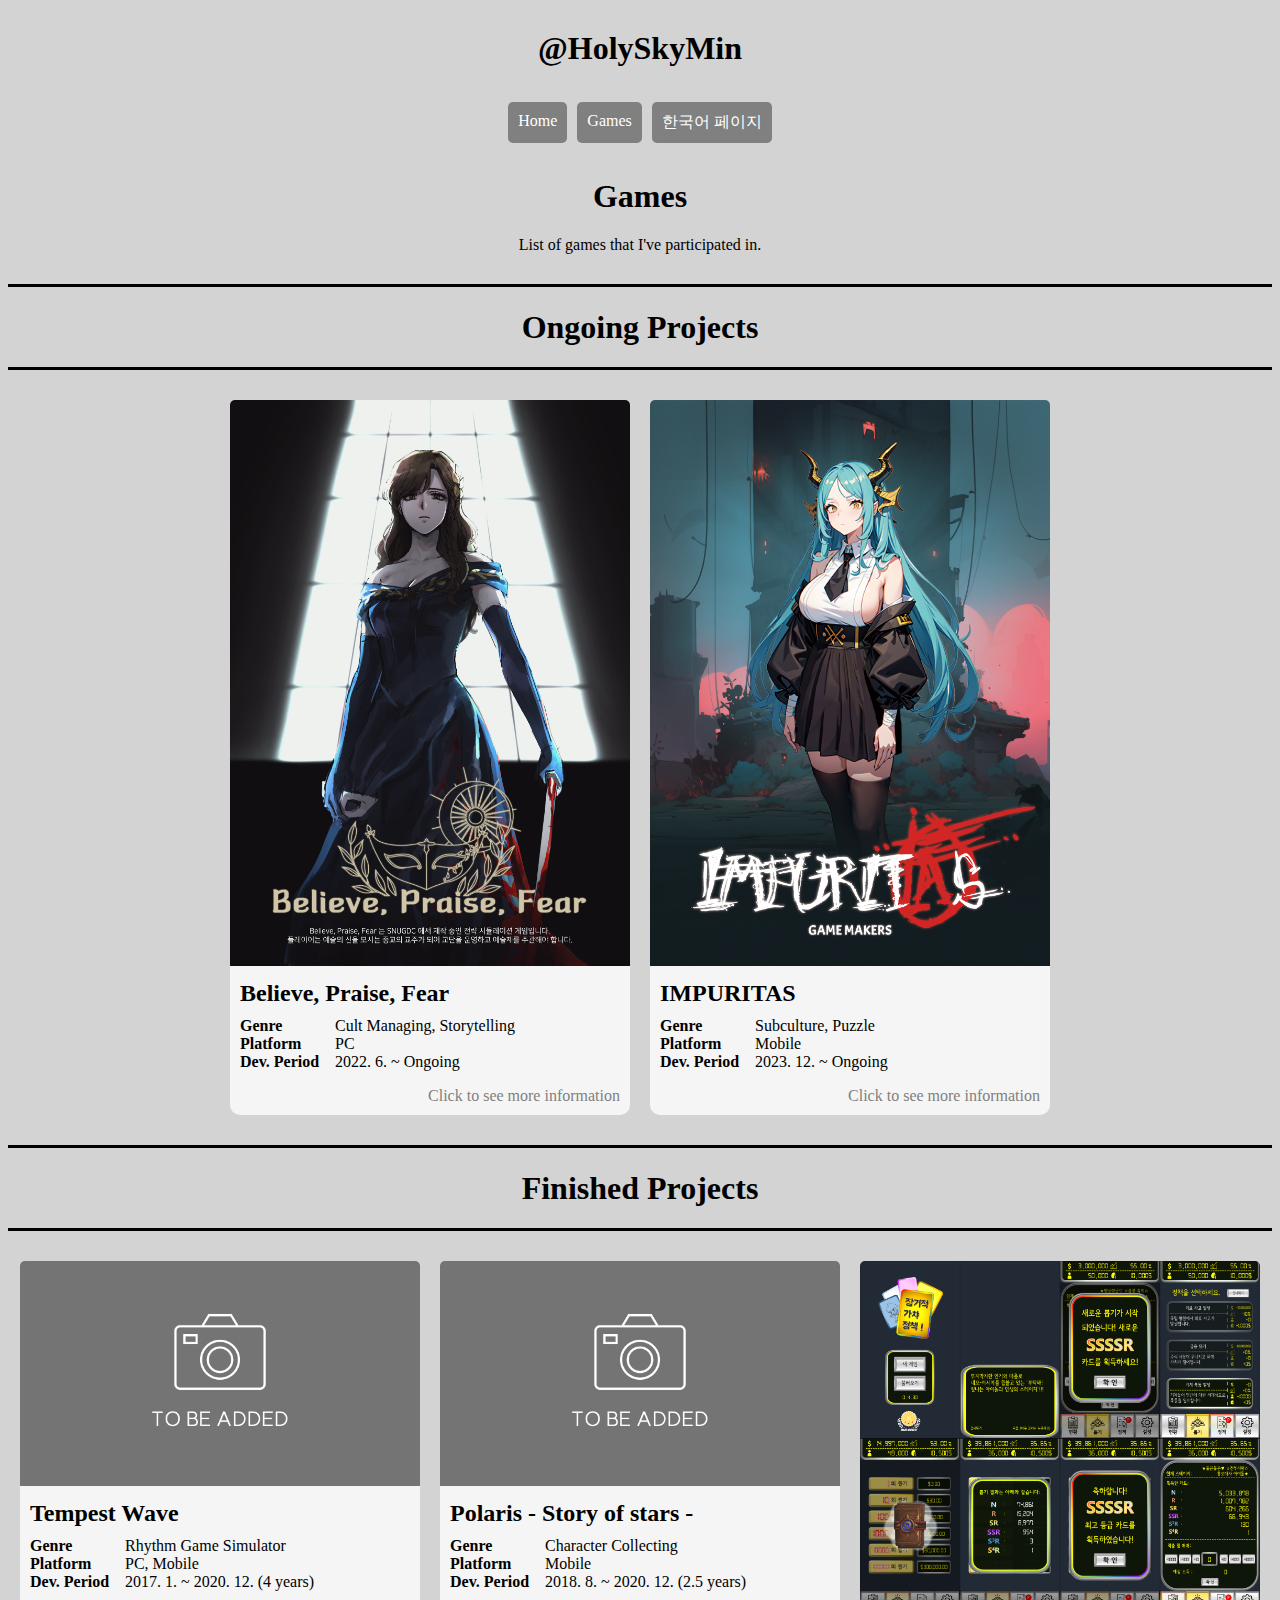
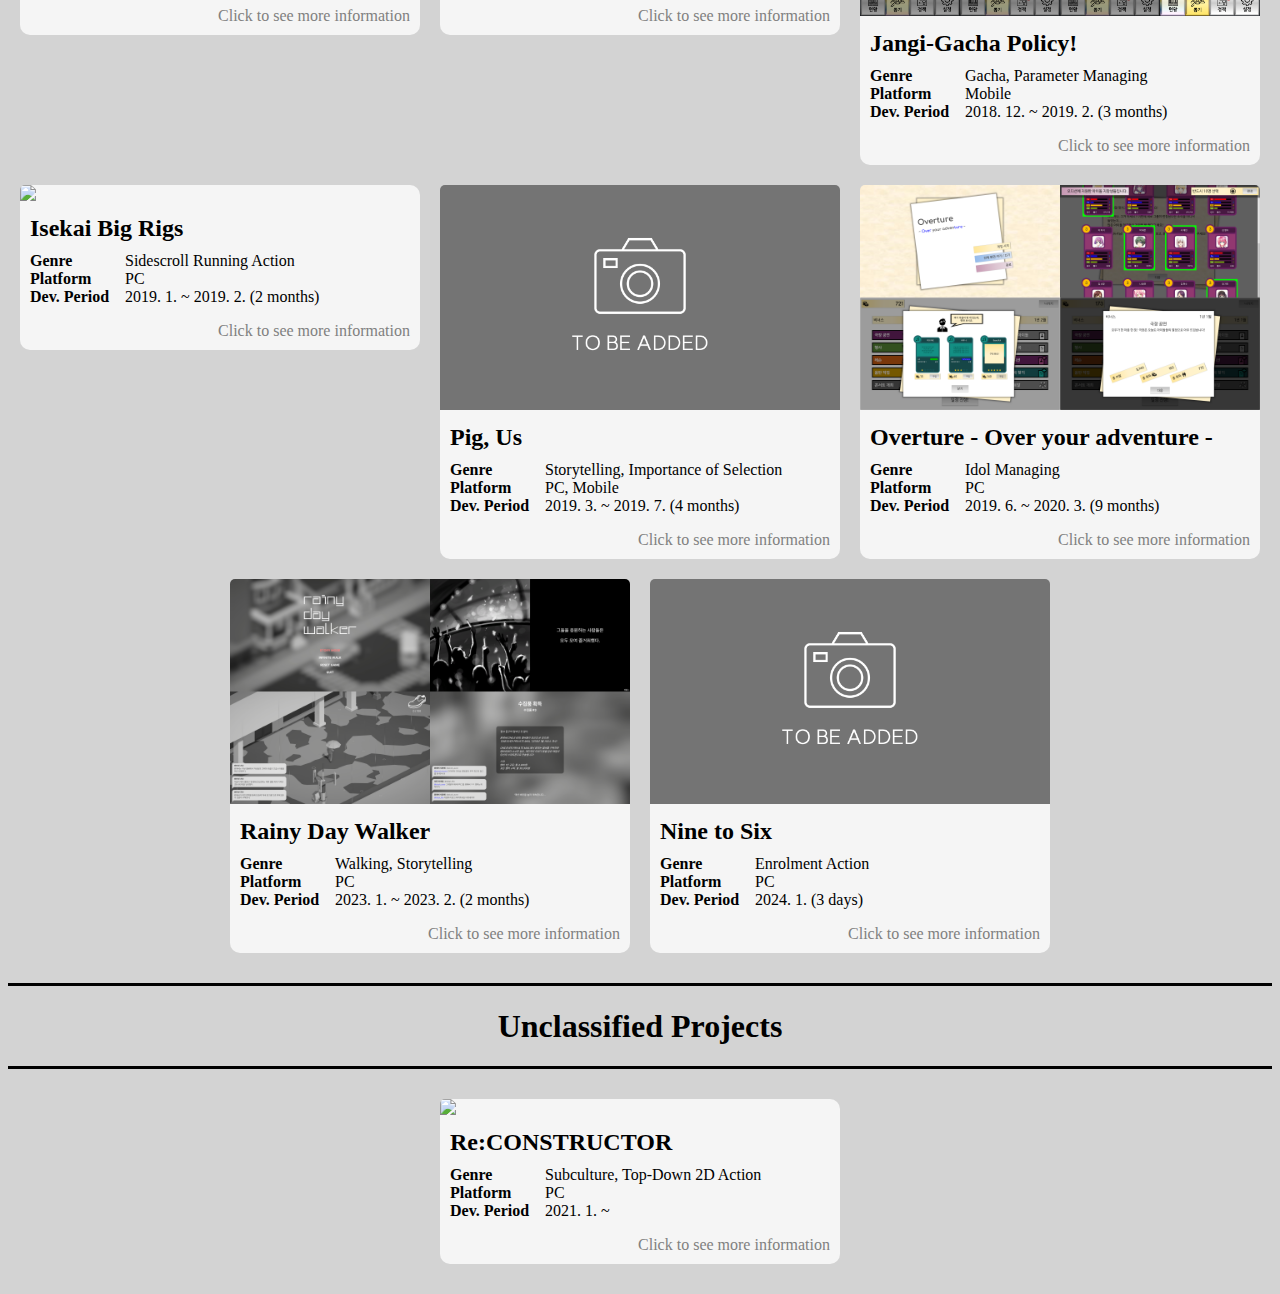
==== games/index.html @ 2e304cb9 "Overhauled Games page, Markdown integration" ====
<!DOCTYPE html>
<html lang="en">
<head>
    <meta charset="UTF-8">
    <meta name="viewport" content="width=device-width, initial-scale=1.0">
    <title>Games | @HolySkyMin</title>
    <link href="/styles.css" rel="stylesheet">
    <link href="https://cdn.jsdelivr.net/gh/sun-typeface/SUITE@2/fonts/static/woff2/SUITE.css" rel="stylesheet">
</head>
<body>
    <header>
        <h1 style="text-align: center;">@HolySkyMin</h1>
    </header>
    <nav>
        <a class="nav_link" href="/">Home</a>
        <a class="nav_link" href="/games">Games</a>
        <a class="nav_link" href="/ko/games">한국어 페이지</a>
    </nav>
    <main class="games_main">
        <div class="page_title">
            <h1>Games</h1>
            <p>List of games that I've participated in.</p>
        </div>
        <!-- Ongoing Projects List -->
        <div class="page_divider">
            <h1>Ongoing Projects</h1>
        </div>
        <div class="card_container">
            <!-- BPF -->
            <a href="desc?game=BPF" class="card_item">
                <img src="/assets/images/BPF_poster.png" width="100%" style="border-radius: 5px 5px 0px 0px;"/>
                <div style="padding:10px;">
                    <h2 class="card_item_title">Believe, Praise, Fear</h2>
                    <div style="display:flex;">
                        <p class="card_item_text" style="flex: 1;"><b>Genre</b></p>
                        <p class="card_item_text" style="flex: 3;">Cult Managing, Storytelling</p>
                    </div>
                    <div style="display:flex;">
                        <p class="card_item_text" style="flex: 1;"><b>Platform</b></p>
                        <p class="card_item_text" style="flex: 3;">PC</p>
                    </div>
                    <div style="display:flex;">
                        <p class="card_item_text" style="flex: 1;"><b>Dev. Period</b></p>
                        <p class="card_item_text" style="flex: 3;">2022. 6. ~ Ongoing</p>
                    </div>
                    <p style="margin-bottom:0px; color:gray; text-align:right;">Click to see more information</p>
                </div>
            </a>
            <!-- Impuritas -->
            <a href="desc?game=Impuritas" class="card_item">
                <img src="/assets/images/Impuritas_poster.png" width="100%" style="border-radius: 5px 5px 0px 0px;"/>
                <div style="padding:10px;">
                    <h2 class="card_item_title">IMPURITAS</h2>
                    <div style="display:flex;">
                        <p class="card_item_text" style="flex: 1;"><b>Genre</b></p>
                        <p class="card_item_text" style="flex: 3;">Subculture, Puzzle</p>
                    </div>
                    <div style="display:flex;">
                        <p class="card_item_text" style="flex: 1;"><b>Platform</b></p>
                        <p class="card_item_text" style="flex: 3;">Mobile</p>
                    </div>
                    <div style="display:flex;">
                        <p class="card_item_text" style="flex: 1;"><b>Dev. Period</b></p>
                        <p class="card_item_text" style="flex: 3;">2023. 12. ~ Ongoing</p>
                    </div>
                    <p style="margin-bottom:0px; color:gray; text-align:right;">Click to see more information</p>
                </div>
            </a>
        </div>
        <!-- Finished Projects List -->
        <div class="page_divider">
            <h1>Finished Projects</h1>
        </div>
        <div class="card_container">
            <!-- TW -->
            <a href="desc?game=TW" class="card_item">
                <img src="/assets/images/Placeholder_image.png" width="100%" style="border-radius: 5px 5px 0px 0px;"/>
                <div style="padding:10px;">
                    <h2 class="card_item_title">Tempest Wave</h2>
                    <div style="display:flex;">
                        <p class="card_item_text" style="flex: 1;"><b>Genre</b></p>
                        <p class="card_item_text" style="flex: 3;">Rhythm Game Simulator</p>
                    </div>
                    <div style="display:flex;">
                        <p class="card_item_text" style="flex: 1;"><b>Platform</b></p>
                        <p class="card_item_text" style="flex: 3;">PC, Mobile</p>
                    </div>
                    <div style="display:flex;">
                        <p class="card_item_text" style="flex: 1;"><b>Dev. Period</b></p>
                        <p class="card_item_text" style="flex: 3;">2017. 1. ~ 2020. 12. (4 years)</p>
                    </div>
                    <p style="margin-bottom:0px; color:gray; text-align:right;">Click to see more information</p>
                </div>
            </a>
            <!-- Polaris -->
            <a href="desc?game=Polaris" class="card_item">
                <img src="/assets/images/Placeholder_image.png" width="100%" style="border-radius: 5px 5px 0px 0px;"/>
                <div style="padding:10px;">
                    <h2 class="card_item_title">Polaris - Story of stars -</h2>
                    <div style="display:flex;">
                        <p class="card_item_text" style="flex: 1;"><b>Genre</b></p>
                        <p class="card_item_text" style="flex: 3;">Character Collecting</p>
                    </div>
                    <div style="display:flex;">
                        <p class="card_item_text" style="flex: 1;"><b>Platform</b></p>
                        <p class="card_item_text" style="flex: 3;">Mobile</p>
                    </div>
                    <div style="display:flex;">
                        <p class="card_item_text" style="flex: 1;"><b>Dev. Period</b></p>
                        <p class="card_item_text" style="flex: 3;">2018. 8. ~ 2020. 12. (2.5 years)</p>
                    </div>
                    <p style="margin-bottom:0px; color:gray; text-align:right;">Click to see more information</p>
                </div>
            </a>
            <!-- JangiGacha -->
            <a href="desc?game=JangiGacha" class="card_item">
                <img src="/assets/images/JangiGacha_image.png" width="100%" style="border-radius: 5px 5px 0px 0px;"/>
                <div style="padding:10px;">
                    <h2 class="card_item_title">Jangi-Gacha Policy!</h2>
                    <div style="display:flex;">
                        <p class="card_item_text" style="flex: 1;"><b>Genre</b></p>
                        <p class="card_item_text" style="flex: 3;">Gacha, Parameter Managing</p>
                    </div>
                    <div style="display:flex;">
                        <p class="card_item_text" style="flex: 1;"><b>Platform</b></p>
                        <p class="card_item_text" style="flex: 3;">Mobile</p>
                    </div>
                    <div style="display:flex;">
                        <p class="card_item_text" style="flex: 1;"><b>Dev. Period</b></p>
                        <p class="card_item_text" style="flex: 3;">2018. 12. ~ 2019. 2. (3 months)</p>
                    </div>
                    <p style="margin-bottom:0px; color:gray; text-align:right;">Click to see more information</p>
                </div>
            </a>
            <!-- IBR -->
            <a href="desc?game=IBR" class="card_item">
                <img src="/assets/images/IBR_image.png" width="100%" style="border-radius: 5px 5px 0px 0px;"/>
                <div style="padding:10px;">
                    <h2 class="card_item_title">Isekai Big Rigs</h2>
                    <div style="display:flex;">
                        <p class="card_item_text" style="flex: 1;"><b>Genre</b></p>
                        <p class="card_item_text" style="flex: 3;">Sidescroll Running Action</p>
                    </div>
                    <div style="display:flex;">
                        <p class="card_item_text" style="flex: 1;"><b>Platform</b></p>
                        <p class="card_item_text" style="flex: 3;">PC</p>
                    </div>
                    <div style="display:flex;">
                        <p class="card_item_text" style="flex: 1;"><b>Dev. Period</b></p>
                        <p class="card_item_text" style="flex: 3;">2019. 1. ~ 2019. 2. (2 months)</p>
                    </div>
                    <p style="margin-bottom:0px; color:gray; text-align:right;">Click to see more information</p>
                </div>
            </a>
            <!-- PigUs -->
            <a href="desc?game=PigUs" class="card_item">
                <img src="/assets/images/Placeholder_image.png" width="100%" style="border-radius: 5px 5px 0px 0px;"/>
                <div style="padding:10px;">
                    <h2 class="card_item_title">Pig, Us</h2>
                    <div style="display:flex;">
                        <p class="card_item_text" style="flex: 1;"><b>Genre</b></p>
                        <p class="card_item_text" style="flex: 3;">Storytelling, Importance of Selection</p>
                    </div>
                    <div style="display:flex;">
                        <p class="card_item_text" style="flex: 1;"><b>Platform</b></p>
                        <p class="card_item_text" style="flex: 3;">PC, Mobile</p>
                    </div>
                    <div style="display:flex;">
                        <p class="card_item_text" style="flex: 1;"><b>Dev. Period</b></p>
                        <p class="card_item_text" style="flex: 3;">2019. 3. ~ 2019. 7. (4 months)</p>
                    </div>
                    <p style="margin-bottom:0px; color:gray; text-align:right;">Click to see more information</p>
                </div>
            </a>
            <!-- Overture -->
            <a href="desc?game=Overture" class="card_item">
                <img src="/assets/images/Overture_image.png" width="100%" style="border-radius: 5px 5px 0px 0px;"/>
                <div style="padding:10px;">
                    <h2 class="card_item_title">Overture - Over your adventure -</h2>
                    <div style="display:flex;">
                        <p class="card_item_text" style="flex: 1;"><b>Genre</b></p>
                        <p class="card_item_text" style="flex: 3;">Idol Managing</p>
                    </div>
                    <div style="display:flex;">
                        <p class="card_item_text" style="flex: 1;"><b>Platform</b></p>
                        <p class="card_item_text" style="flex: 3;">PC</p>
                    </div>
                    <div style="display:flex;">
                        <p class="card_item_text" style="flex: 1;"><b>Dev. Period</b></p>
                        <p class="card_item_text" style="flex: 3;">2019. 6. ~ 2020. 3. (9 months)</p>
                    </div>
                    <p style="margin-bottom:0px; color:gray; text-align:right;">Click to see more information</p>
                </div>
            </a>
            <!-- RainyDay -->
            <a href="desc?game=RainyDay" class="card_item">
                <img src="/assets/images/RainyDay_image.png" width="100%" style="border-radius: 5px 5px 0px 0px;"/>
                <div style="padding:10px;">
                    <h2 class="card_item_title">Rainy Day Walker</h2>
                    <div style="display:flex;">
                        <p class="card_item_text" style="flex: 1;"><b>Genre</b></p>
                        <p class="card_item_text" style="flex: 3;">Walking, Storytelling</p>
                    </div>
                    <div style="display:flex;">
                        <p class="card_item_text" style="flex: 1;"><b>Platform</b></p>
                        <p class="card_item_text" style="flex: 3;">PC</p>
                    </div>
                    <div style="display:flex;">
                        <p class="card_item_text" style="flex: 1;"><b>Dev. Period</b></p>
                        <p class="card_item_text" style="flex: 3;">2023. 1. ~ 2023. 2. (2 months)</p>
                    </div>
                    <p style="margin-bottom:0px; color:gray; text-align:right;">Click to see more information</p>
                </div>
            </a>
            <!-- NineToSix -->
            <a href="desc?game=NineToSix" class="card_item">
                <img src="/assets/images/Placeholder_image.png" width="100%" style="border-radius: 5px 5px 0px 0px;"/>
                <div style="padding:10px;">
                    <h2 class="card_item_title">Nine to Six</h2>
                    <div style="display:flex;">
                        <p class="card_item_text" style="flex: 1;"><b>Genre</b></p>
                        <p class="card_item_text" style="flex: 3;">Enrolment Action</p>
                    </div>
                    <div style="display:flex;">
                        <p class="card_item_text" style="flex: 1;"><b>Platform</b></p>
                        <p class="card_item_text" style="flex: 3;">PC</p>
                    </div>
                    <div style="display:flex;">
                        <p class="card_item_text" style="flex: 1;"><b>Dev. Period</b></p>
                        <p class="card_item_text" style="flex: 3;">2024. 1. (3 days)</p>
                    </div>
                    <p style="margin-bottom:0px; color:gray; text-align:right;">Click to see more information</p>
                </div>
            </a>
        </div>
        <!-- Unclassified Projects List -->
        <div class="page_divider">
            <h1>Unclassified Projects</h1>
        </div>
        <div class="card_container">
            <!-- ReC -->
            <a href="desc?game=ReC" class="card_item">
                <img src="/assets/images/ReC_poster.png" width="100%" style="border-radius: 5px 5px 0px 0px;"/>
                <div style="padding:10px;">
                    <h2 class="card_item_title">Re:CONSTRUCTOR</h2>
                    <div style="display:flex;">
                        <p class="card_item_text" style="flex: 1;"><b>Genre</b></p>
                        <p class="card_item_text" style="flex: 3;">Subculture, Top-Down 2D Action</p>
                    </div>
                    <div style="display:flex;">
                        <p class="card_item_text" style="flex: 1;"><b>Platform</b></p>
                        <p class="card_item_text" style="flex: 3;">PC</p>
                    </div>
                    <div style="display:flex;">
                        <p class="card_item_text" style="flex: 1;"><b>Dev. Period</b></p>
                        <p class="card_item_text" style="flex: 3;">2021. 1. ~</p>
                    </div>
                    <p style="margin-bottom:0px; color:gray; text-align:right;">Click to see more information</p>
                </div>
            </a>
        </div>
    </main>
</body>
</html>
---- styles.css ----
body {
    background-color: lightgray;
    font-family: 'SUITE';
}

nav {
    display: flex;
    justify-content: center;
}

main {
    margin: auto;
    max-width: 720px;
}

.games_main {
    max-width: 1280px;
}

header {
    margin-top: 30px;
    margin-bottom: 30px;
}

article {
    margin-top: 20px;
    margin-bottom: 50px;
}

.nav_link {
    background-color: gray;
    color: white;
    text-decoration: none;
    border-radius: 5px;
    padding: 10px;
    margin: 5px;
}

.nav_link:hover {
    background-color: white;
    color: gray;
}

.page_title {
    text-align: center;
    margin-top: 30px;
    margin-bottom: 30px;
}

.page_divider {
    border-top: 3px solid black;
    border-bottom: 3px solid black;
    text-align: center;
}

.caption_img {
    display: block;
    margin-left: auto;
    margin-right: auto;
    margin-top: 10px;
    margin-bottom: 10px;
    text-align: center;
    color: dimgray;
}

.card_container {
    display: flex;
    margin-top: 20px;
    margin-bottom: 20px;
    flex-flow: row wrap;
    justify-content: center;
    align-items: flex-start;
}

.card_item {
    width: 400px;
    background-color: whitesmoke;
    color: black;
    border-radius: 10px;
    margin: 10px;
    text-wrap: wrap;
    text-decoration: none;
}

.card_item_title {
    margin-top: 0px;
    margin-bottom: 10px;
}

.card_item_text {
    margin-top: 0px;
    margin-bottom: 0px;
}
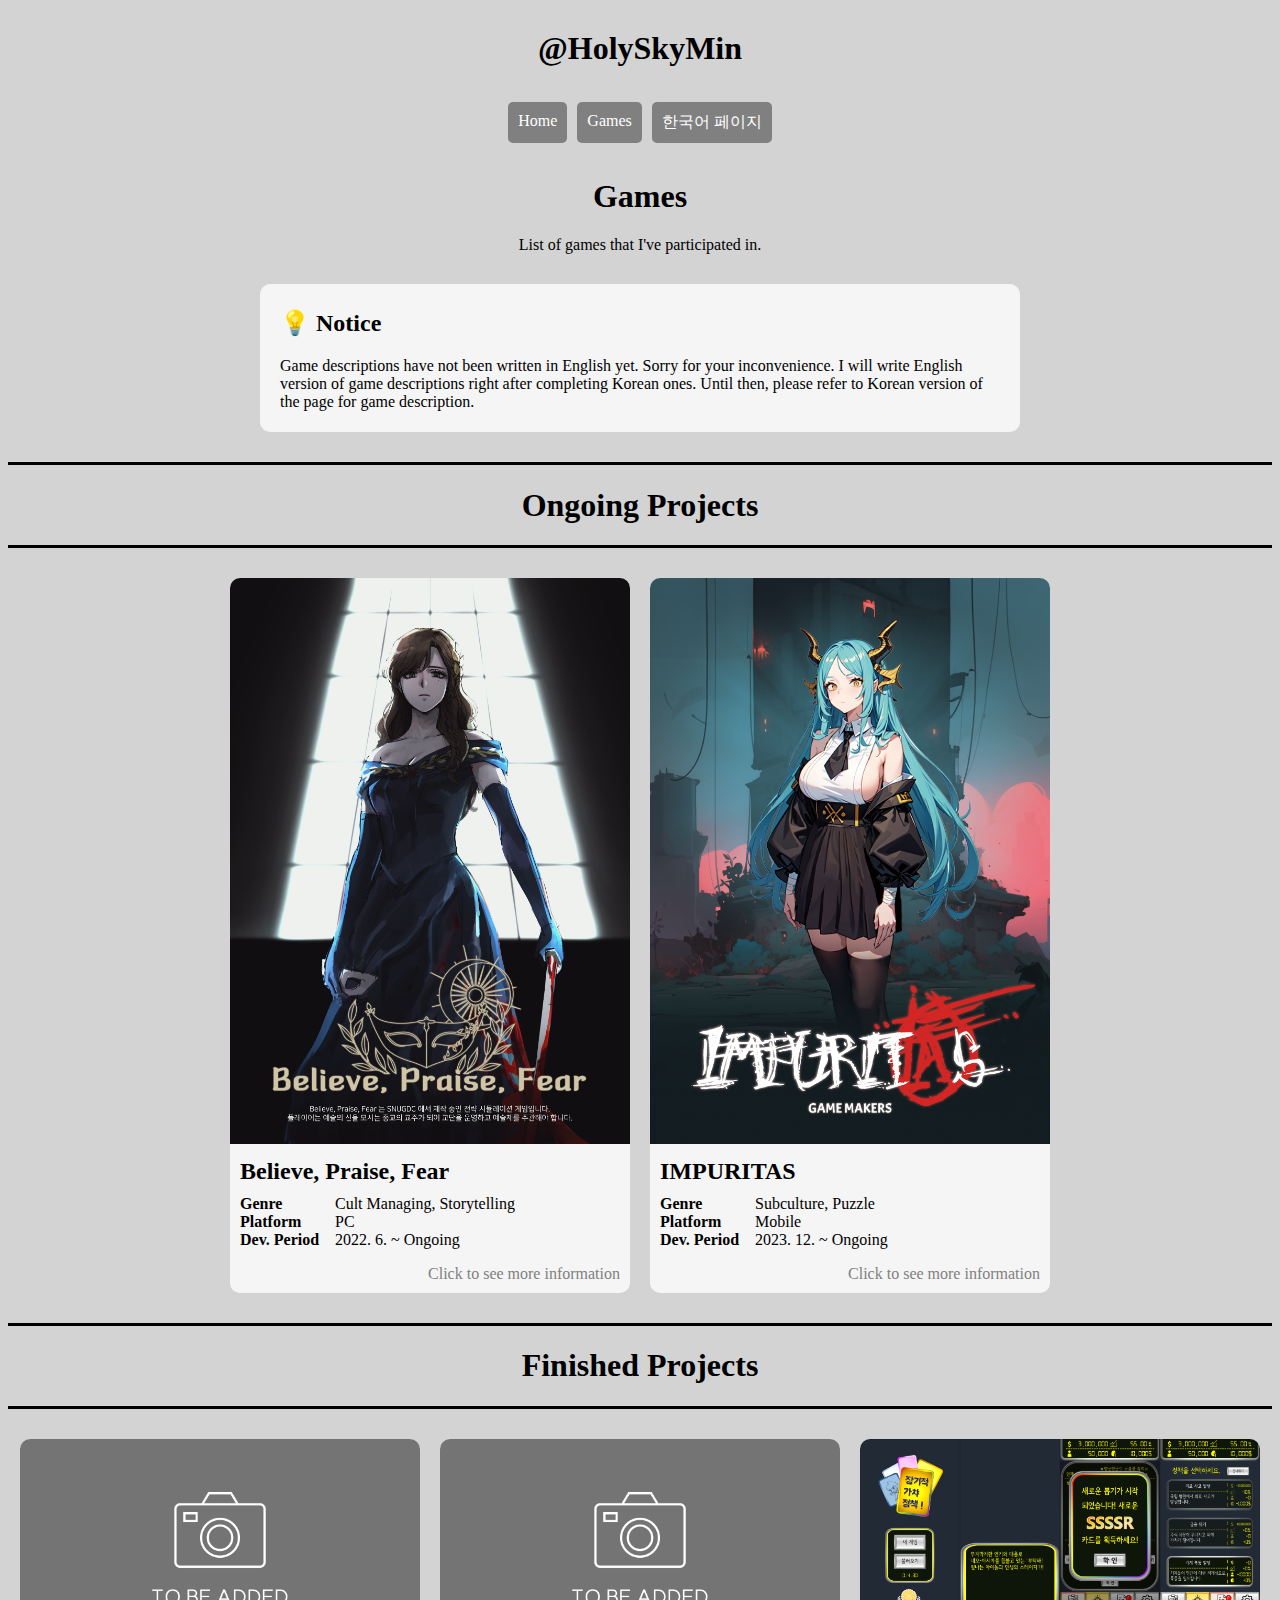
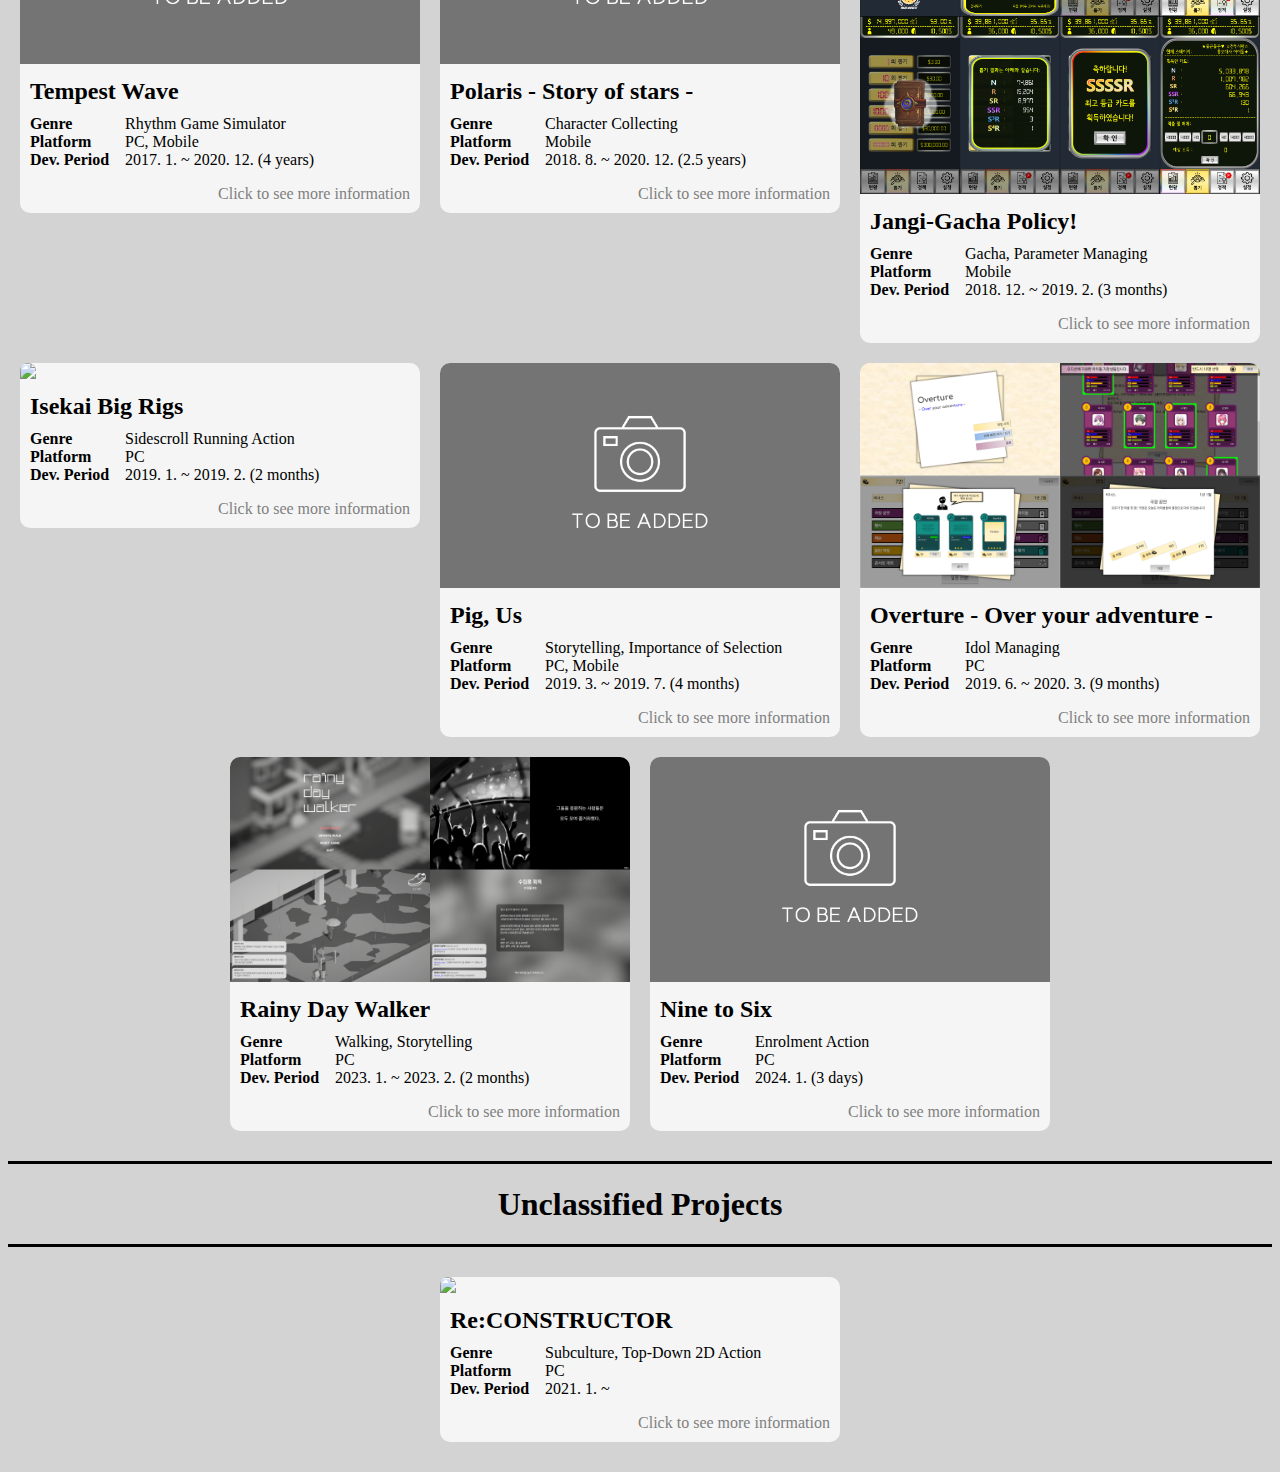
==== commit ad72af8d: "Minor visual improvements, Temporary English notice" ====
--- a/games/index.html
+++ b/games/index.html
@@ -21,6 +21,15 @@
             <h1>Games</h1>
             <p>List of games that I've participated in.</p>
         </div>
+        <!-- English only notice panel. Temporary. -->
+        <div class="notice_panel" style="max-width:720px;">
+            <h2>💡 Notice</h2>
+            <p>
+                Game descriptions have not been written in English yet. Sorry for your inconvenience.
+                I will write English version of game descriptions right after completing Korean ones.
+                Until then, please refer to Korean version of the page for game description.
+            </p>
+        </div>
         <!-- Ongoing Projects List -->
         <div class="page_divider">
             <h1>Ongoing Projects</h1>
@@ -28,40 +37,40 @@
         <div class="card_container">
             <!-- BPF -->
             <a href="desc?game=BPF" class="card_item">
-                <img src="/assets/images/BPF_poster.png" width="100%" style="border-radius: 5px 5px 0px 0px;"/>
+                <img class="card_item_img" src="/assets/images/BPF_poster.png" width="100%"/>
                 <div style="padding:10px;">
                     <h2 class="card_item_title">Believe, Praise, Fear</h2>
                     <div style="display:flex;">
-                        <p class="card_item_text" style="flex: 1;"><b>Genre</b></p>
-                        <p class="card_item_text" style="flex: 3;">Cult Managing, Storytelling</p>
-                    </div>
-                    <div style="display:flex;">
-                        <p class="card_item_text" style="flex: 1;"><b>Platform</b></p>
-                        <p class="card_item_text" style="flex: 3;">PC</p>
-                    </div>
-                    <div style="display:flex;">
-                        <p class="card_item_text" style="flex: 1;"><b>Dev. Period</b></p>
-                        <p class="card_item_text" style="flex: 3;">2022. 6. ~ Ongoing</p>
+                        <p class="card_item_text" style="width:95px;"><b>Genre</b></p>
+                        <p class="card_item_text" style="flex:1;">Cult Managing, Storytelling</p>
+                    </div>
+                    <div style="display:flex;">
+                        <p class="card_item_text" style="width:95px;"><b>Platform</b></p>
+                        <p class="card_item_text" style="flex:1;">PC</p>
+                    </div>
+                    <div style="display:flex;">
+                        <p class="card_item_text" style="width:95px;"><b>Dev. Period</b></p>
+                        <p class="card_item_text" style="flex:1;">2022. 6. ~ Ongoing</p>
                     </div>
                     <p style="margin-bottom:0px; color:gray; text-align:right;">Click to see more information</p>
                 </div>
             </a>
             <!-- Impuritas -->
             <a href="desc?game=Impuritas" class="card_item">
-                <img src="/assets/images/Impuritas_poster.png" width="100%" style="border-radius: 5px 5px 0px 0px;"/>
+                <img class="card_item_img" src="/assets/images/Impuritas_poster.png" width="100%"/>
                 <div style="padding:10px;">
                     <h2 class="card_item_title">IMPURITAS</h2>
                     <div style="display:flex;">
-                        <p class="card_item_text" style="flex: 1;"><b>Genre</b></p>
-                        <p class="card_item_text" style="flex: 3;">Subculture, Puzzle</p>
-                    </div>
-                    <div style="display:flex;">
-                        <p class="card_item_text" style="flex: 1;"><b>Platform</b></p>
-                        <p class="card_item_text" style="flex: 3;">Mobile</p>
-                    </div>
-                    <div style="display:flex;">
-                        <p class="card_item_text" style="flex: 1;"><b>Dev. Period</b></p>
-                        <p class="card_item_text" style="flex: 3;">2023. 12. ~ Ongoing</p>
+                        <p class="card_item_text" style="width:95px;"><b>Genre</b></p>
+                        <p class="card_item_text" style="flex:1;">Subculture, Puzzle</p>
+                    </div>
+                    <div style="display:flex;">
+                        <p class="card_item_text" style="width:95px;"><b>Platform</b></p>
+                        <p class="card_item_text" style="flex:1;">Mobile</p>
+                    </div>
+                    <div style="display:flex;">
+                        <p class="card_item_text" style="width:95px;"><b>Dev. Period</b></p>
+                        <p class="card_item_text" style="flex:1;">2023. 12. ~ Ongoing</p>
                     </div>
                     <p style="margin-bottom:0px; color:gray; text-align:right;">Click to see more information</p>
                 </div>
@@ -74,160 +83,160 @@
         <div class="card_container">
             <!-- TW -->
             <a href="desc?game=TW" class="card_item">
-                <img src="/assets/images/Placeholder_image.png" width="100%" style="border-radius: 5px 5px 0px 0px;"/>
+                <img class="card_item_img" src="/assets/images/Placeholder_image.png" width="100%"/>
                 <div style="padding:10px;">
                     <h2 class="card_item_title">Tempest Wave</h2>
                     <div style="display:flex;">
-                        <p class="card_item_text" style="flex: 1;"><b>Genre</b></p>
-                        <p class="card_item_text" style="flex: 3;">Rhythm Game Simulator</p>
-                    </div>
-                    <div style="display:flex;">
-                        <p class="card_item_text" style="flex: 1;"><b>Platform</b></p>
-                        <p class="card_item_text" style="flex: 3;">PC, Mobile</p>
-                    </div>
-                    <div style="display:flex;">
-                        <p class="card_item_text" style="flex: 1;"><b>Dev. Period</b></p>
-                        <p class="card_item_text" style="flex: 3;">2017. 1. ~ 2020. 12. (4 years)</p>
+                        <p class="card_item_text" style="width:95px;"><b>Genre</b></p>
+                        <p class="card_item_text" style="flex:1;">Rhythm Game Simulator</p>
+                    </div>
+                    <div style="display:flex;">
+                        <p class="card_item_text" style="width:95px;"><b>Platform</b></p>
+                        <p class="card_item_text" style="flex:1;">PC, Mobile</p>
+                    </div>
+                    <div style="display:flex;">
+                        <p class="card_item_text" style="width:95px;"><b>Dev. Period</b></p>
+                        <p class="card_item_text" style="flex:1;">2017. 1. ~ 2020. 12. (4 years)</p>
                     </div>
                     <p style="margin-bottom:0px; color:gray; text-align:right;">Click to see more information</p>
                 </div>
             </a>
             <!-- Polaris -->
             <a href="desc?game=Polaris" class="card_item">
-                <img src="/assets/images/Placeholder_image.png" width="100%" style="border-radius: 5px 5px 0px 0px;"/>
+                <img class="card_item_img" src="/assets/images/Placeholder_image.png" width="100%"/>
                 <div style="padding:10px;">
                     <h2 class="card_item_title">Polaris - Story of stars -</h2>
                     <div style="display:flex;">
-                        <p class="card_item_text" style="flex: 1;"><b>Genre</b></p>
-                        <p class="card_item_text" style="flex: 3;">Character Collecting</p>
-                    </div>
-                    <div style="display:flex;">
-                        <p class="card_item_text" style="flex: 1;"><b>Platform</b></p>
-                        <p class="card_item_text" style="flex: 3;">Mobile</p>
-                    </div>
-                    <div style="display:flex;">
-                        <p class="card_item_text" style="flex: 1;"><b>Dev. Period</b></p>
-                        <p class="card_item_text" style="flex: 3;">2018. 8. ~ 2020. 12. (2.5 years)</p>
+                        <p class="card_item_text" style="width:95px;"><b>Genre</b></p>
+                        <p class="card_item_text" style="flex:1;">Character Collecting</p>
+                    </div>
+                    <div style="display:flex;">
+                        <p class="card_item_text" style="width:95px;"><b>Platform</b></p>
+                        <p class="card_item_text" style="flex:1;">Mobile</p>
+                    </div>
+                    <div style="display:flex;">
+                        <p class="card_item_text" style="width:95px;"><b>Dev. Period</b></p>
+                        <p class="card_item_text" style="flex:1;">2018. 8. ~ 2020. 12. (2.5 years)</p>
                     </div>
                     <p style="margin-bottom:0px; color:gray; text-align:right;">Click to see more information</p>
                 </div>
             </a>
             <!-- JangiGacha -->
             <a href="desc?game=JangiGacha" class="card_item">
-                <img src="/assets/images/JangiGacha_image.png" width="100%" style="border-radius: 5px 5px 0px 0px;"/>
+                <img class="card_item_img" src="/assets/images/JangiGacha_image.png" width="100%"/>
                 <div style="padding:10px;">
                     <h2 class="card_item_title">Jangi-Gacha Policy!</h2>
                     <div style="display:flex;">
-                        <p class="card_item_text" style="flex: 1;"><b>Genre</b></p>
-                        <p class="card_item_text" style="flex: 3;">Gacha, Parameter Managing</p>
-                    </div>
-                    <div style="display:flex;">
-                        <p class="card_item_text" style="flex: 1;"><b>Platform</b></p>
-                        <p class="card_item_text" style="flex: 3;">Mobile</p>
-                    </div>
-                    <div style="display:flex;">
-                        <p class="card_item_text" style="flex: 1;"><b>Dev. Period</b></p>
-                        <p class="card_item_text" style="flex: 3;">2018. 12. ~ 2019. 2. (3 months)</p>
+                        <p class="card_item_text" style="width:95px;"><b>Genre</b></p>
+                        <p class="card_item_text" style="flex:1;">Gacha, Parameter Managing</p>
+                    </div>
+                    <div style="display:flex;">
+                        <p class="card_item_text" style="width:95px;"><b>Platform</b></p>
+                        <p class="card_item_text" style="flex:1;">Mobile</p>
+                    </div>
+                    <div style="display:flex;">
+                        <p class="card_item_text" style="width:95px;"><b>Dev. Period</b></p>
+                        <p class="card_item_text" style="flex:1;">2018. 12. ~ 2019. 2. (3 months)</p>
                     </div>
                     <p style="margin-bottom:0px; color:gray; text-align:right;">Click to see more information</p>
                 </div>
             </a>
             <!-- IBR -->
             <a href="desc?game=IBR" class="card_item">
-                <img src="/assets/images/IBR_image.png" width="100%" style="border-radius: 5px 5px 0px 0px;"/>
+                <img class="card_item_img" src="/assets/images/IBR_image.png" width="100%"/>
                 <div style="padding:10px;">
                     <h2 class="card_item_title">Isekai Big Rigs</h2>
                     <div style="display:flex;">
-                        <p class="card_item_text" style="flex: 1;"><b>Genre</b></p>
-                        <p class="card_item_text" style="flex: 3;">Sidescroll Running Action</p>
-                    </div>
-                    <div style="display:flex;">
-                        <p class="card_item_text" style="flex: 1;"><b>Platform</b></p>
-                        <p class="card_item_text" style="flex: 3;">PC</p>
-                    </div>
-                    <div style="display:flex;">
-                        <p class="card_item_text" style="flex: 1;"><b>Dev. Period</b></p>
-                        <p class="card_item_text" style="flex: 3;">2019. 1. ~ 2019. 2. (2 months)</p>
+                        <p class="card_item_text" style="width:95px;"><b>Genre</b></p>
+                        <p class="card_item_text" style="flex:1;">Sidescroll Running Action</p>
+                    </div>
+                    <div style="display:flex;">
+                        <p class="card_item_text" style="width:95px;"><b>Platform</b></p>
+                        <p class="card_item_text" style="flex:1;">PC</p>
+                    </div>
+                    <div style="display:flex;">
+                        <p class="card_item_text" style="width:95px;"><b>Dev. Period</b></p>
+                        <p class="card_item_text" style="flex:1;">2019. 1. ~ 2019. 2. (2 months)</p>
                     </div>
                     <p style="margin-bottom:0px; color:gray; text-align:right;">Click to see more information</p>
                 </div>
             </a>
             <!-- PigUs -->
             <a href="desc?game=PigUs" class="card_item">
-                <img src="/assets/images/Placeholder_image.png" width="100%" style="border-radius: 5px 5px 0px 0px;"/>
+                <img class="card_item_img" src="/assets/images/Placeholder_image.png" width="100%"/>
                 <div style="padding:10px;">
                     <h2 class="card_item_title">Pig, Us</h2>
                     <div style="display:flex;">
-                        <p class="card_item_text" style="flex: 1;"><b>Genre</b></p>
-                        <p class="card_item_text" style="flex: 3;">Storytelling, Importance of Selection</p>
-                    </div>
-                    <div style="display:flex;">
-                        <p class="card_item_text" style="flex: 1;"><b>Platform</b></p>
-                        <p class="card_item_text" style="flex: 3;">PC, Mobile</p>
-                    </div>
-                    <div style="display:flex;">
-                        <p class="card_item_text" style="flex: 1;"><b>Dev. Period</b></p>
-                        <p class="card_item_text" style="flex: 3;">2019. 3. ~ 2019. 7. (4 months)</p>
+                        <p class="card_item_text" style="width:95px;"><b>Genre</b></p>
+                        <p class="card_item_text" style="flex:1;">Storytelling, Importance of Selection</p>
+                    </div>
+                    <div style="display:flex;">
+                        <p class="card_item_text" style="width:95px;"><b>Platform</b></p>
+                        <p class="card_item_text" style="flex:1;">PC, Mobile</p>
+                    </div>
+                    <div style="display:flex;">
+                        <p class="card_item_text" style="width:95px;"><b>Dev. Period</b></p>
+                        <p class="card_item_text" style="flex:1;">2019. 3. ~ 2019. 7. (4 months)</p>
                     </div>
                     <p style="margin-bottom:0px; color:gray; text-align:right;">Click to see more information</p>
                 </div>
             </a>
             <!-- Overture -->
             <a href="desc?game=Overture" class="card_item">
-                <img src="/assets/images/Overture_image.png" width="100%" style="border-radius: 5px 5px 0px 0px;"/>
+                <img class="card_item_img" src="/assets/images/Overture_image.png" width="100%"/>
                 <div style="padding:10px;">
                     <h2 class="card_item_title">Overture - Over your adventure -</h2>
                     <div style="display:flex;">
-                        <p class="card_item_text" style="flex: 1;"><b>Genre</b></p>
-                        <p class="card_item_text" style="flex: 3;">Idol Managing</p>
-                    </div>
-                    <div style="display:flex;">
-                        <p class="card_item_text" style="flex: 1;"><b>Platform</b></p>
-                        <p class="card_item_text" style="flex: 3;">PC</p>
-                    </div>
-                    <div style="display:flex;">
-                        <p class="card_item_text" style="flex: 1;"><b>Dev. Period</b></p>
-                        <p class="card_item_text" style="flex: 3;">2019. 6. ~ 2020. 3. (9 months)</p>
+                        <p class="card_item_text" style="width:95px;"><b>Genre</b></p>
+                        <p class="card_item_text" style="flex:1;">Idol Managing</p>
+                    </div>
+                    <div style="display:flex;">
+                        <p class="card_item_text" style="width:95px;"><b>Platform</b></p>
+                        <p class="card_item_text" style="flex:1;">PC</p>
+                    </div>
+                    <div style="display:flex;">
+                        <p class="card_item_text" style="width:95px;"><b>Dev. Period</b></p>
+                        <p class="card_item_text" style="flex:1;">2019. 6. ~ 2020. 3. (9 months)</p>
                     </div>
                     <p style="margin-bottom:0px; color:gray; text-align:right;">Click to see more information</p>
                 </div>
             </a>
             <!-- RainyDay -->
             <a href="desc?game=RainyDay" class="card_item">
-                <img src="/assets/images/RainyDay_image.png" width="100%" style="border-radius: 5px 5px 0px 0px;"/>
+                <img class="card_item_img" src="/assets/images/RainyDay_image.png" width="100%"/>
                 <div style="padding:10px;">
                     <h2 class="card_item_title">Rainy Day Walker</h2>
                     <div style="display:flex;">
-                        <p class="card_item_text" style="flex: 1;"><b>Genre</b></p>
-                        <p class="card_item_text" style="flex: 3;">Walking, Storytelling</p>
-                    </div>
-                    <div style="display:flex;">
-                        <p class="card_item_text" style="flex: 1;"><b>Platform</b></p>
-                        <p class="card_item_text" style="flex: 3;">PC</p>
-                    </div>
-                    <div style="display:flex;">
-                        <p class="card_item_text" style="flex: 1;"><b>Dev. Period</b></p>
-                        <p class="card_item_text" style="flex: 3;">2023. 1. ~ 2023. 2. (2 months)</p>
+                        <p class="card_item_text" style="width:95px;"><b>Genre</b></p>
+                        <p class="card_item_text" style="flex:1;">Walking, Storytelling</p>
+                    </div>
+                    <div style="display:flex;">
+                        <p class="card_item_text" style="width:95px;"><b>Platform</b></p>
+                        <p class="card_item_text" style="flex:1;">PC</p>
+                    </div>
+                    <div style="display:flex;">
+                        <p class="card_item_text" style="width:95px;"><b>Dev. Period</b></p>
+                        <p class="card_item_text" style="flex:1;">2023. 1. ~ 2023. 2. (2 months)</p>
                     </div>
                     <p style="margin-bottom:0px; color:gray; text-align:right;">Click to see more information</p>
                 </div>
             </a>
             <!-- NineToSix -->
             <a href="desc?game=NineToSix" class="card_item">
-                <img src="/assets/images/Placeholder_image.png" width="100%" style="border-radius: 5px 5px 0px 0px;"/>
+                <img class="card_item_img" src="/assets/images/Placeholder_image.png" width="100%"/>
                 <div style="padding:10px;">
                     <h2 class="card_item_title">Nine to Six</h2>
                     <div style="display:flex;">
-                        <p class="card_item_text" style="flex: 1;"><b>Genre</b></p>
-                        <p class="card_item_text" style="flex: 3;">Enrolment Action</p>
-                    </div>
-                    <div style="display:flex;">
-                        <p class="card_item_text" style="flex: 1;"><b>Platform</b></p>
-                        <p class="card_item_text" style="flex: 3;">PC</p>
-                    </div>
-                    <div style="display:flex;">
-                        <p class="card_item_text" style="flex: 1;"><b>Dev. Period</b></p>
-                        <p class="card_item_text" style="flex: 3;">2024. 1. (3 days)</p>
+                        <p class="card_item_text" style="width:95px;"><b>Genre</b></p>
+                        <p class="card_item_text" style="flex:1;">Enrolment Action</p>
+                    </div>
+                    <div style="display:flex;">
+                        <p class="card_item_text" style="width:95px;"><b>Platform</b></p>
+                        <p class="card_item_text" style="flex:1;">PC</p>
+                    </div>
+                    <div style="display:flex;">
+                        <p class="card_item_text" style="width:95px;"><b>Dev. Period</b></p>
+                        <p class="card_item_text" style="flex:1;">2024. 1. (3 days)</p>
                     </div>
                     <p style="margin-bottom:0px; color:gray; text-align:right;">Click to see more information</p>
                 </div>
@@ -240,20 +249,20 @@
         <div class="card_container">
             <!-- ReC -->
             <a href="desc?game=ReC" class="card_item">
-                <img src="/assets/images/ReC_poster.png" width="100%" style="border-radius: 5px 5px 0px 0px;"/>
+                <img class="card_item_img" src="/assets/images/ReC_poster.png" width="100%"/>
                 <div style="padding:10px;">
                     <h2 class="card_item_title">Re:CONSTRUCTOR</h2>
                     <div style="display:flex;">
-                        <p class="card_item_text" style="flex: 1;"><b>Genre</b></p>
-                        <p class="card_item_text" style="flex: 3;">Subculture, Top-Down 2D Action</p>
-                    </div>
-                    <div style="display:flex;">
-                        <p class="card_item_text" style="flex: 1;"><b>Platform</b></p>
-                        <p class="card_item_text" style="flex: 3;">PC</p>
-                    </div>
-                    <div style="display:flex;">
-                        <p class="card_item_text" style="flex: 1;"><b>Dev. Period</b></p>
-                        <p class="card_item_text" style="flex: 3;">2021. 1. ~</p>
+                        <p class="card_item_text" style="width:95px;"><b>Genre</b></p>
+                        <p class="card_item_text" style="flex:1;">Subculture, Top-Down 2D Action</p>
+                    </div>
+                    <div style="display:flex;">
+                        <p class="card_item_text" style="width:95px;"><b>Platform</b></p>
+                        <p class="card_item_text" style="flex:1;">PC</p>
+                    </div>
+                    <div style="display:flex;">
+                        <p class="card_item_text" style="width:95px;"><b>Dev. Period</b></p>
+                        <p class="card_item_text" style="flex:1;">2021. 1. ~</p>
                     </div>
                     <p style="margin-bottom:0px; color:gray; text-align:right;">Click to see more information</p>
                 </div>
--- a/styles.css
+++ b/styles.css
@@ -63,6 +63,16 @@
     color: dimgray;
 }
 
+.notice_panel {
+    background-color: whitesmoke;
+    border-radius: 10px;
+    padding-left: 20px;
+    padding-right: 20px;
+    padding-top: 5px;
+    padding-bottom: 5px;
+    margin: 30px auto 30px auto;
+}
+
 .card_container {
     display: flex;
     margin-top: 20px;
@@ -82,6 +92,10 @@
     text-decoration: none;
 }
 
+.card_item_img {
+    border-radius: 10px 10px 0px 0px;
+}
+
 .card_item_title {
     margin-top: 0px;
     margin-bottom: 10px;
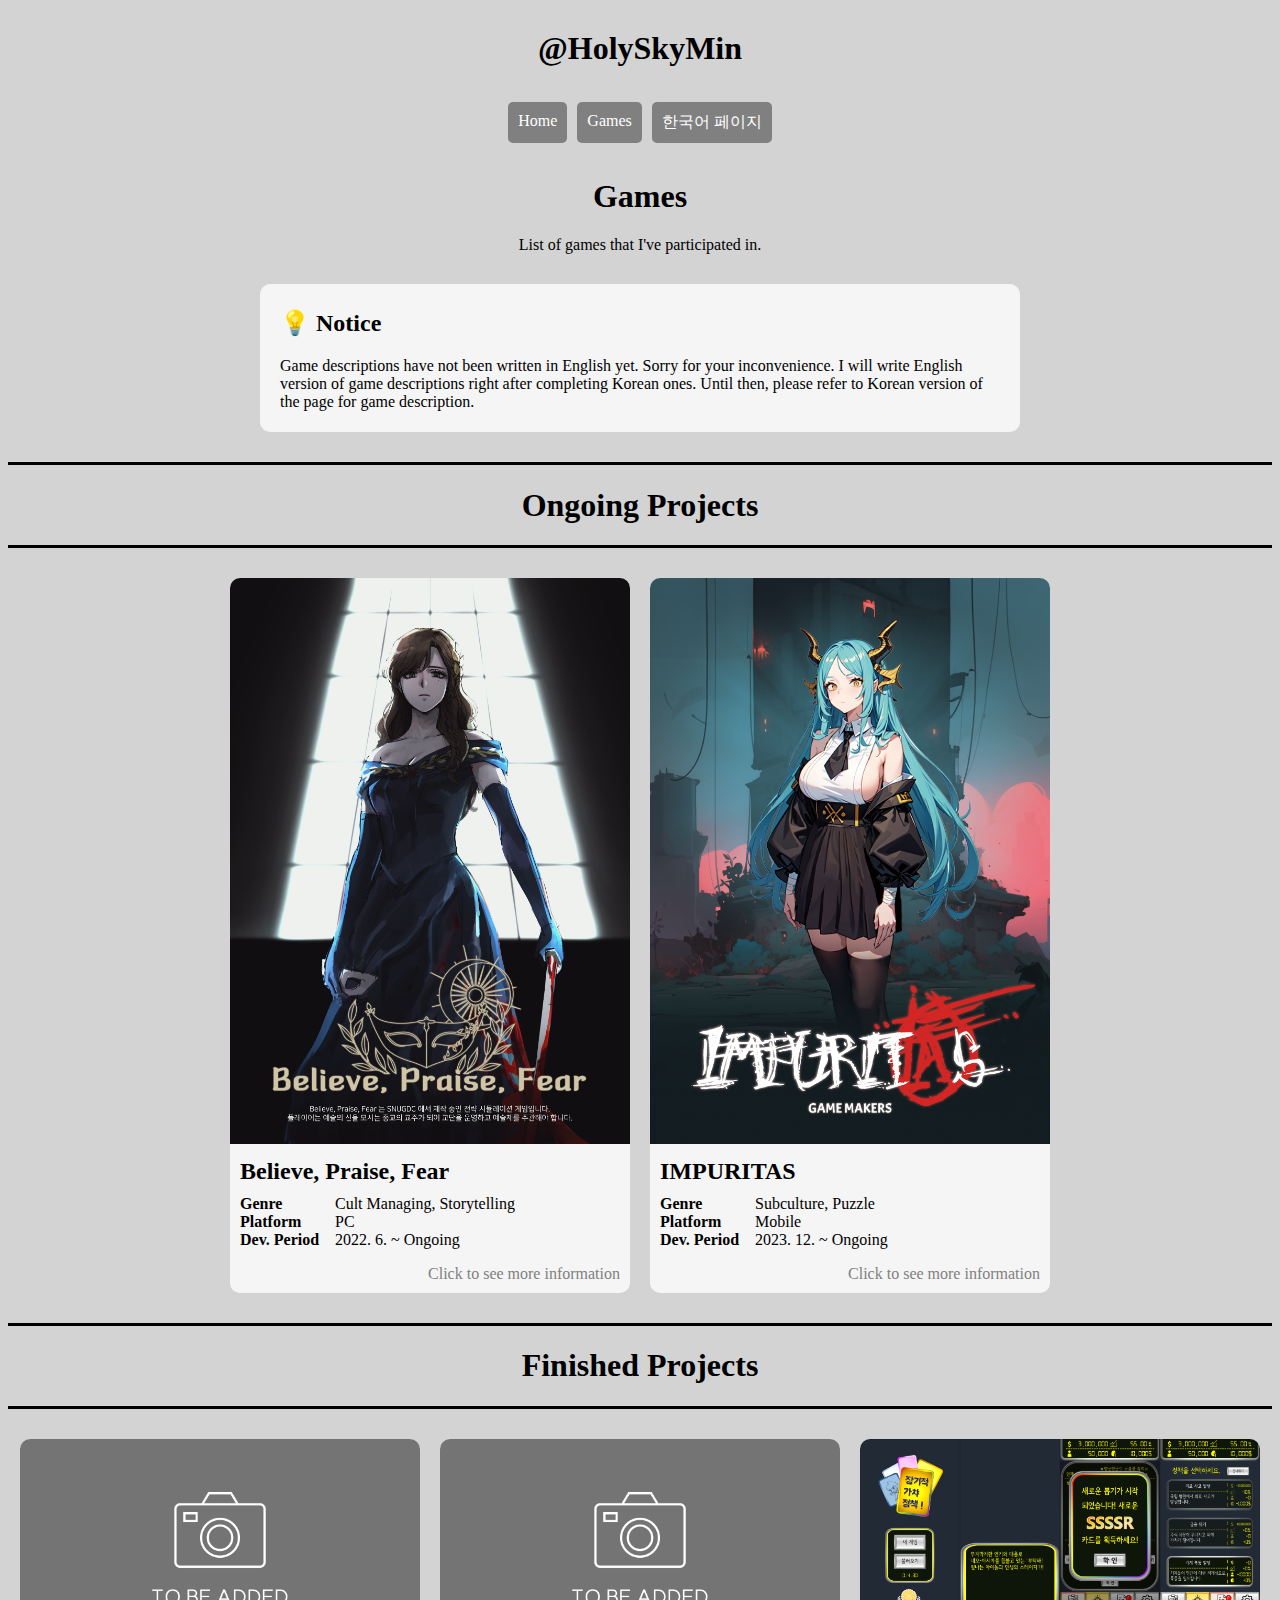
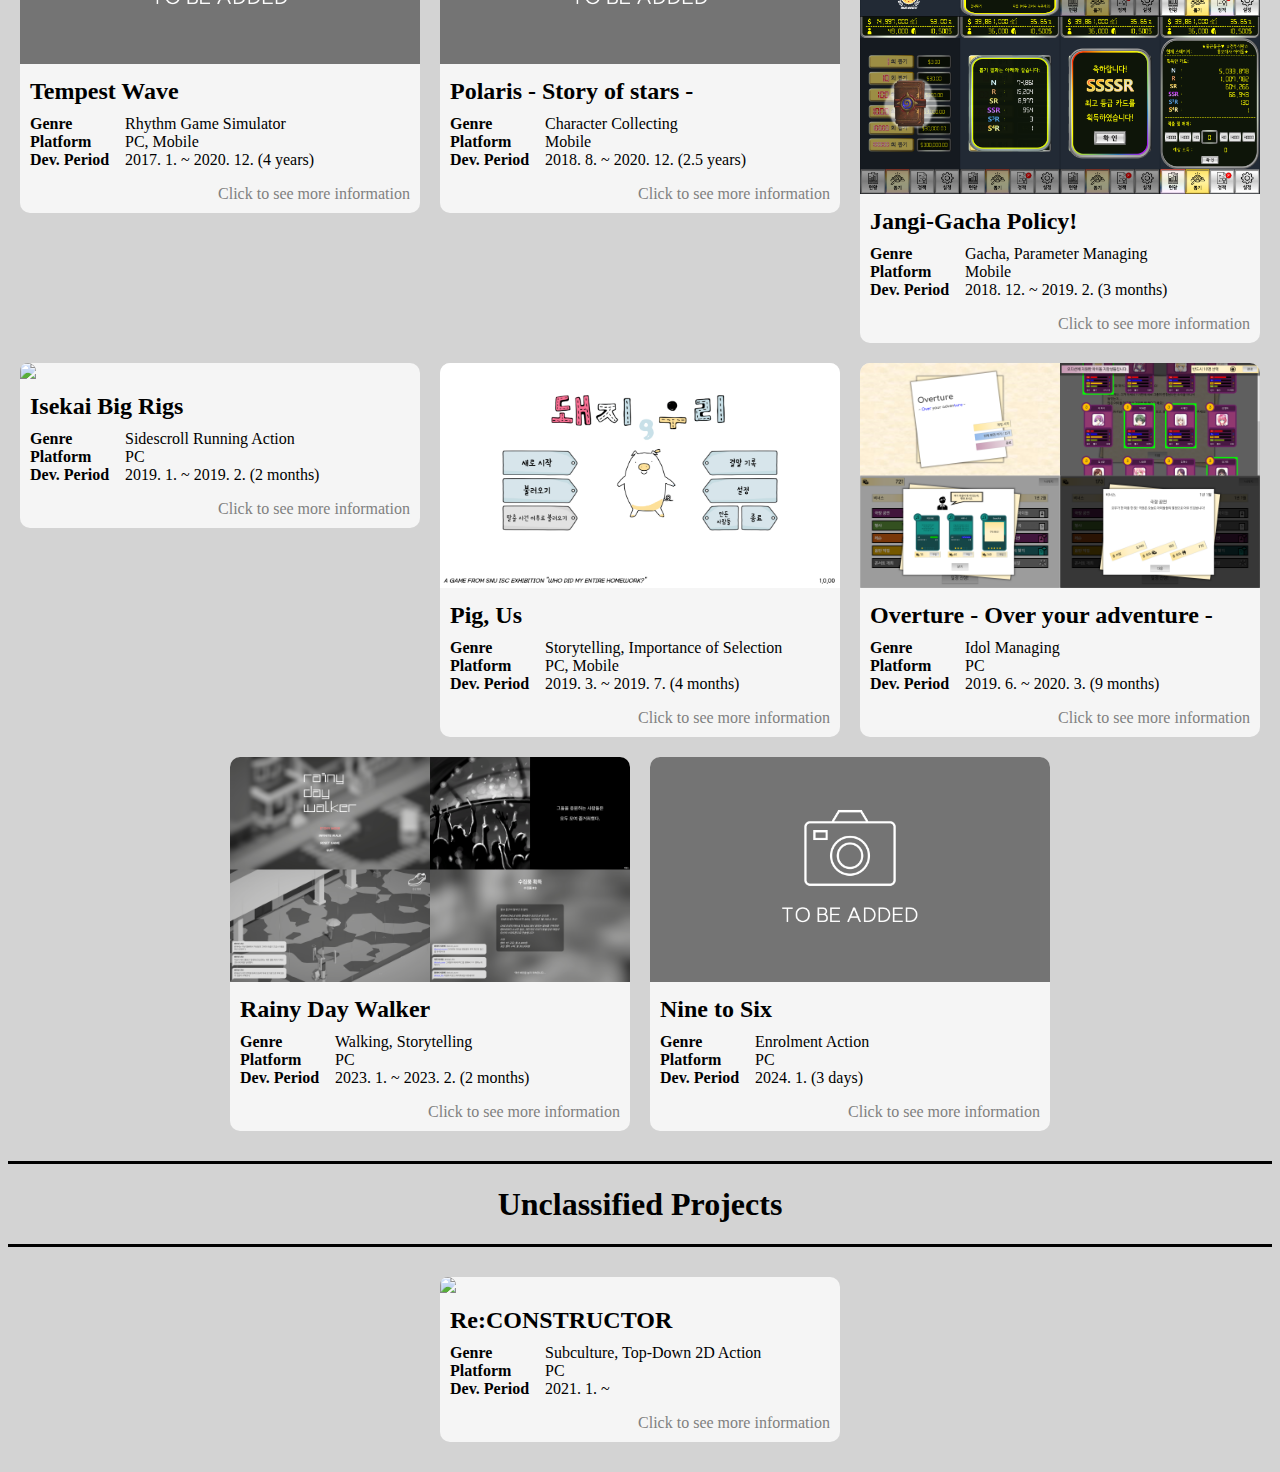
==== commit ba553669: "Add download banners" ====
--- a/games/index.html
+++ b/games/index.html
@@ -163,7 +163,7 @@
             </a>
             <!-- PigUs -->
             <a href="desc?game=PigUs" class="card_item">
-                <img class="card_item_img" src="/assets/images/Placeholder_image.png" width="100%"/>
+                <img class="card_item_img" src="/assets/images/PigUs_banner.png" width="100%"/>
                 <div style="padding:10px;">
                     <h2 class="card_item_title">Pig, Us</h2>
                     <div style="display:flex;">
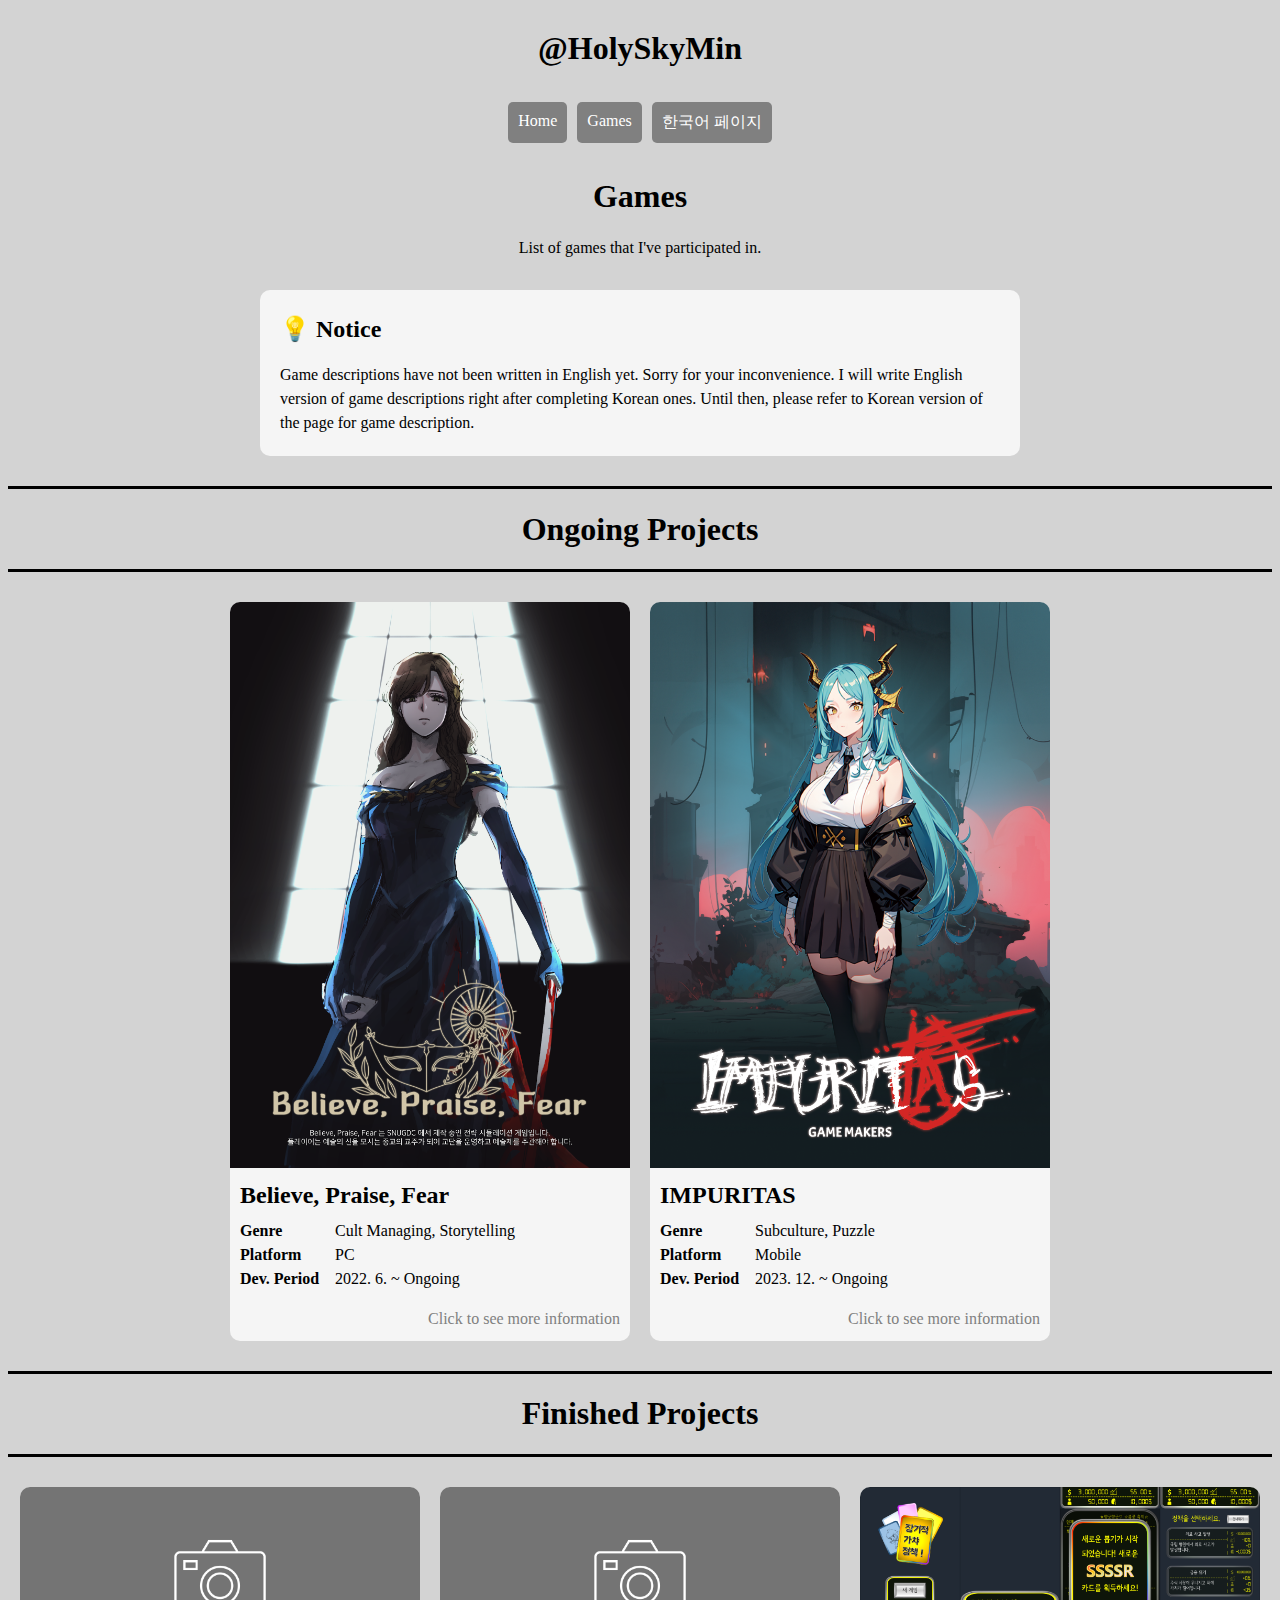
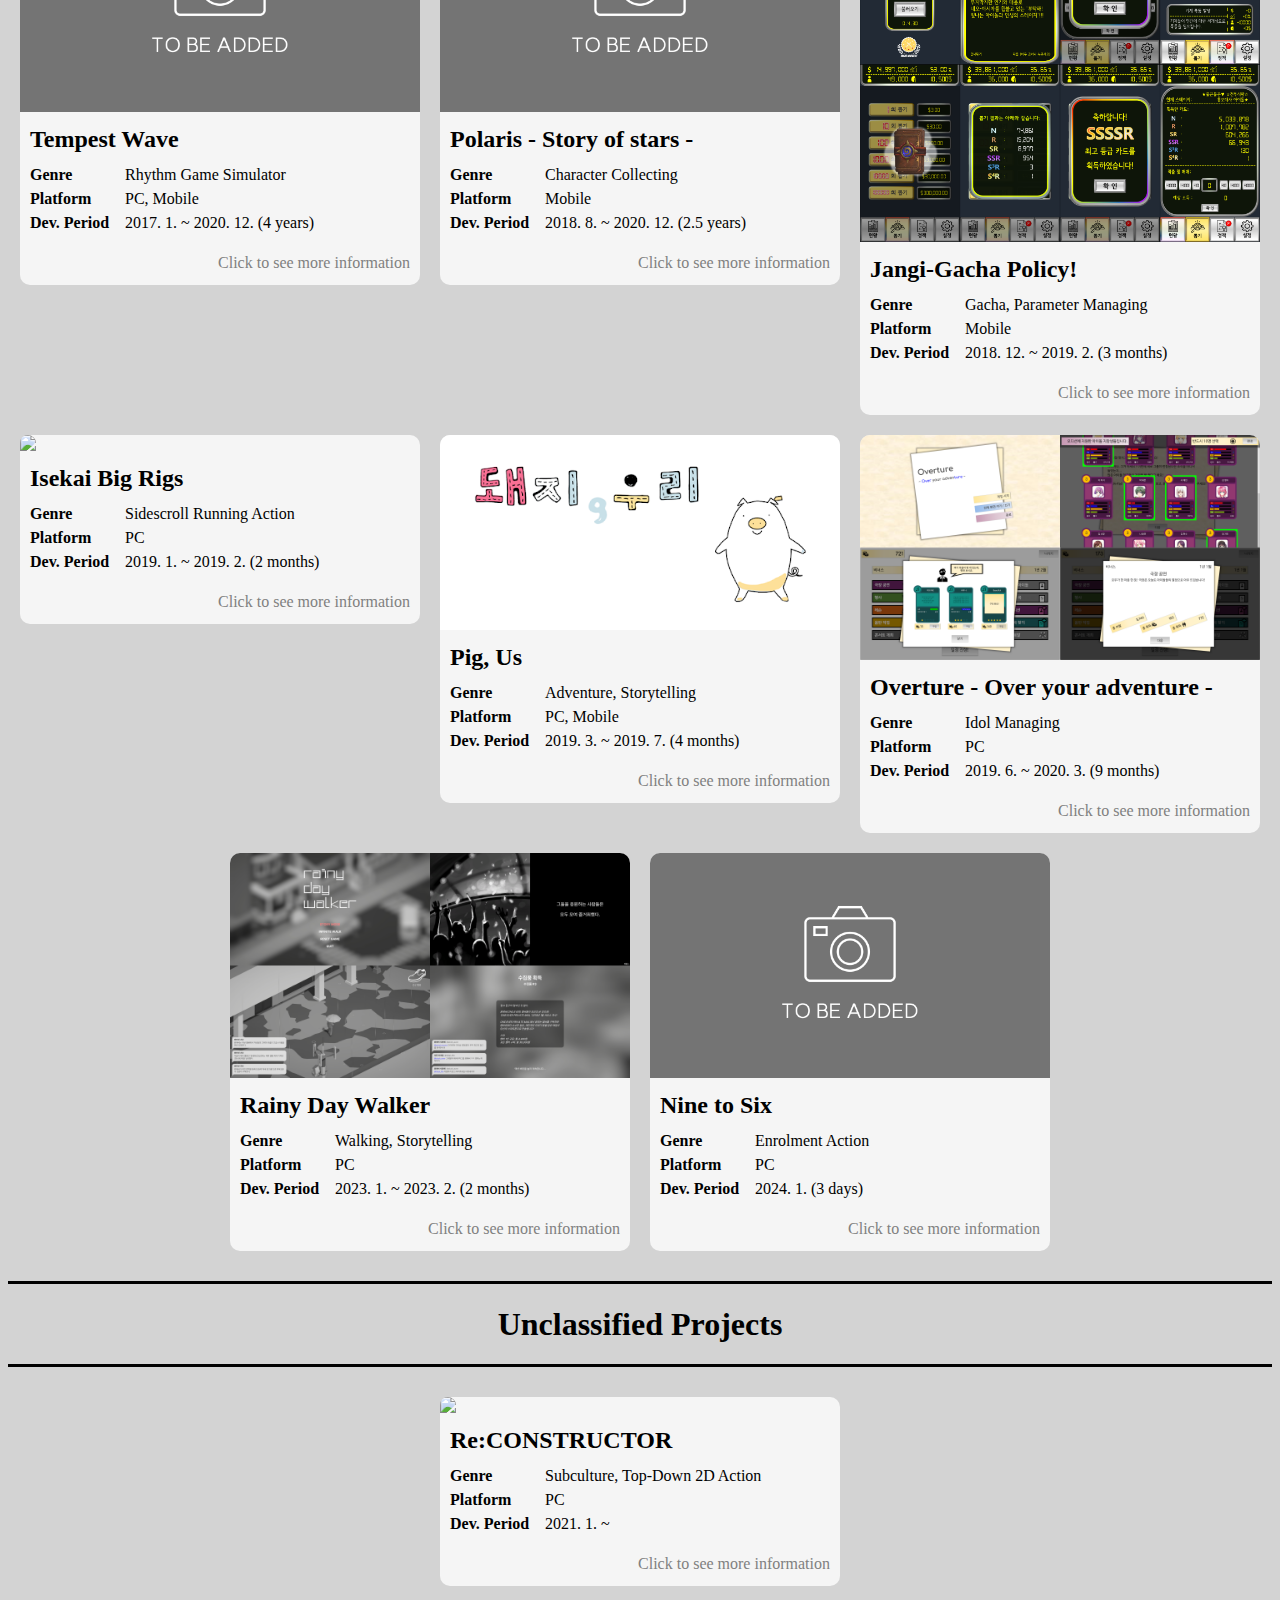
==== commit f597d6c7: "Add Korean description to PigUs Import Prism" ====
--- a/games/index.html
+++ b/games/index.html
@@ -168,7 +168,7 @@
                     <h2 class="card_item_title">Pig, Us</h2>
                     <div style="display:flex;">
                         <p class="card_item_text" style="width:95px;"><b>Genre</b></p>
-                        <p class="card_item_text" style="flex:1;">Storytelling, Importance of Selection</p>
+                        <p class="card_item_text" style="flex:1;">Adventure, Storytelling</p>
                     </div>
                     <div style="display:flex;">
                         <p class="card_item_text" style="width:95px;"><b>Platform</b></p>
--- a/styles.css
+++ b/styles.css
@@ -25,6 +25,14 @@
 article {
     margin-top: 20px;
     margin-bottom: 50px;
+}
+
+p {
+    line-height: 150%
+}
+
+ul {
+    line-height: 150%
 }
 
 .nav_link {
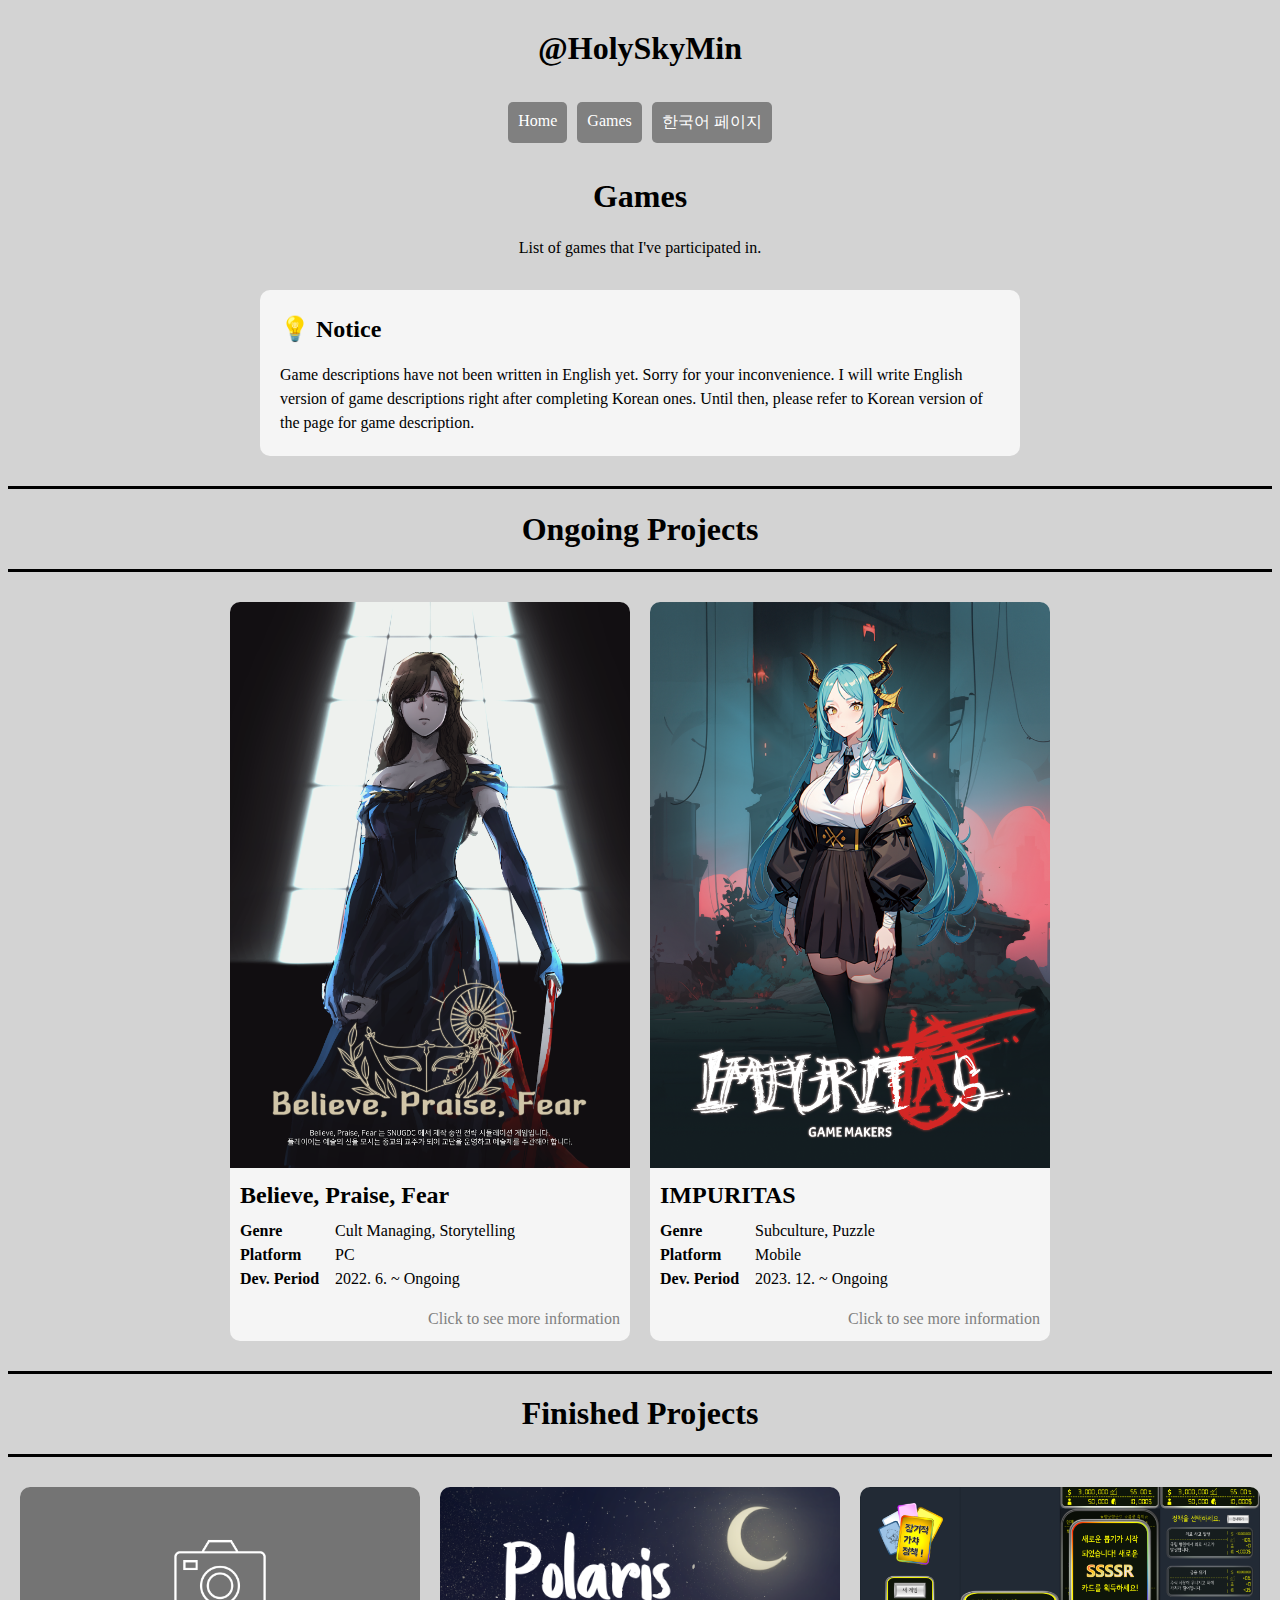
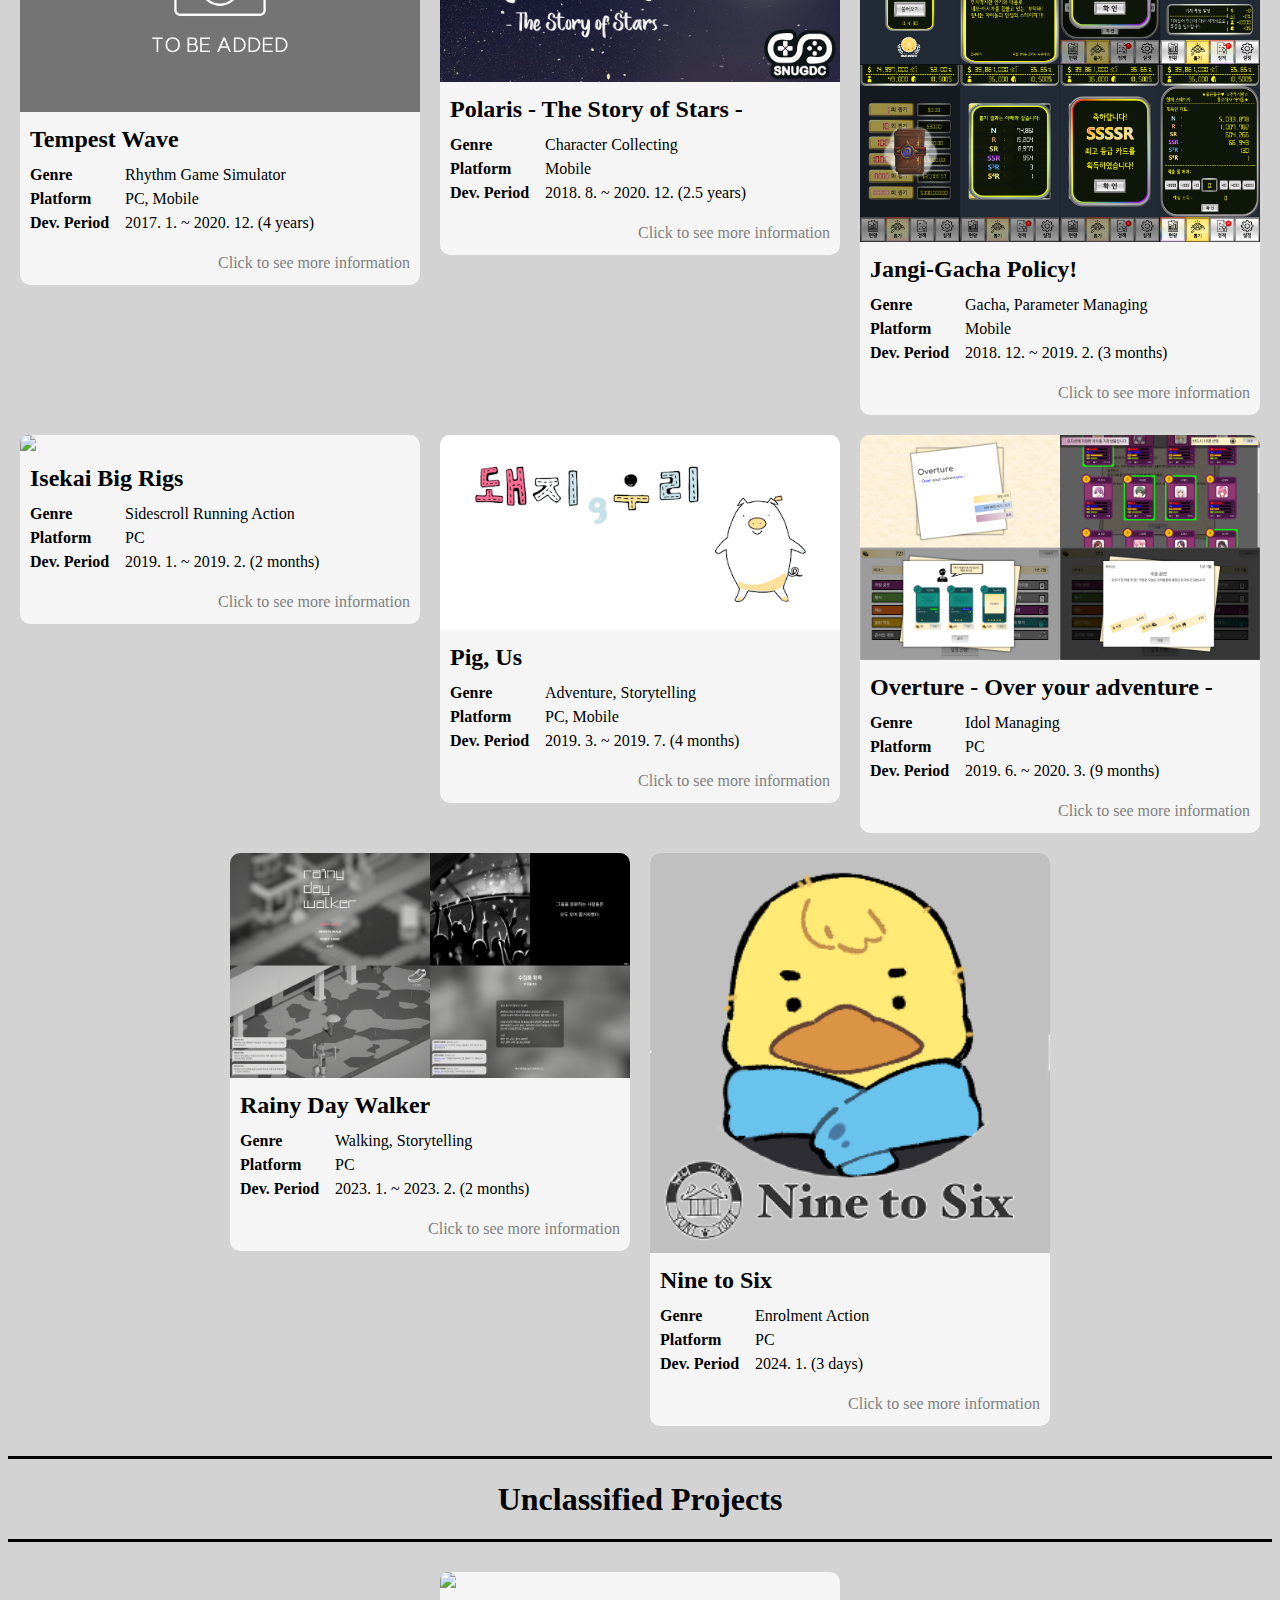
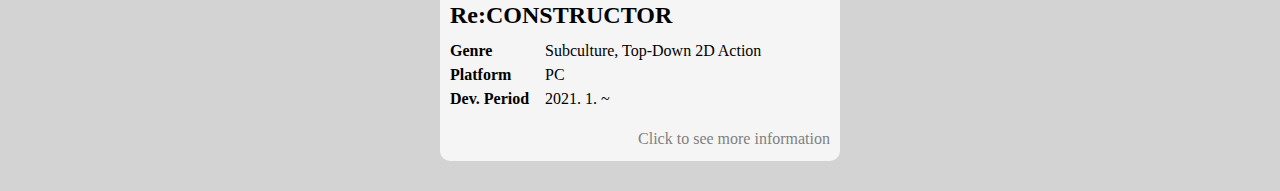
==== commit af051aff: "Writing description to NineToSix Added NineToSix, Polaris banner Added Privacy Policy page" ====
--- a/games/index.html
+++ b/games/index.html
@@ -103,9 +103,9 @@
             </a>
             <!-- Polaris -->
             <a href="desc?game=Polaris" class="card_item">
-                <img class="card_item_img" src="/assets/images/Placeholder_image.png" width="100%"/>
-                <div style="padding:10px;">
-                    <h2 class="card_item_title">Polaris - Story of stars -</h2>
+                <img class="card_item_img" src="/assets/images/Polaris_banner.png" width="100%"/>
+                <div style="padding:10px;">
+                    <h2 class="card_item_title">Polaris - The Story of Stars -</h2>
                     <div style="display:flex;">
                         <p class="card_item_text" style="width:95px;"><b>Genre</b></p>
                         <p class="card_item_text" style="flex:1;">Character Collecting</p>
@@ -223,7 +223,7 @@
             </a>
             <!-- NineToSix -->
             <a href="desc?game=NineToSix" class="card_item">
-                <img class="card_item_img" src="/assets/images/Placeholder_image.png" width="100%"/>
+                <img class="card_item_img" src="/assets/images/NineToSix_banner.png" width="100%"/>
                 <div style="padding:10px;">
                     <h2 class="card_item_title">Nine to Six</h2>
                     <div style="display:flex;">
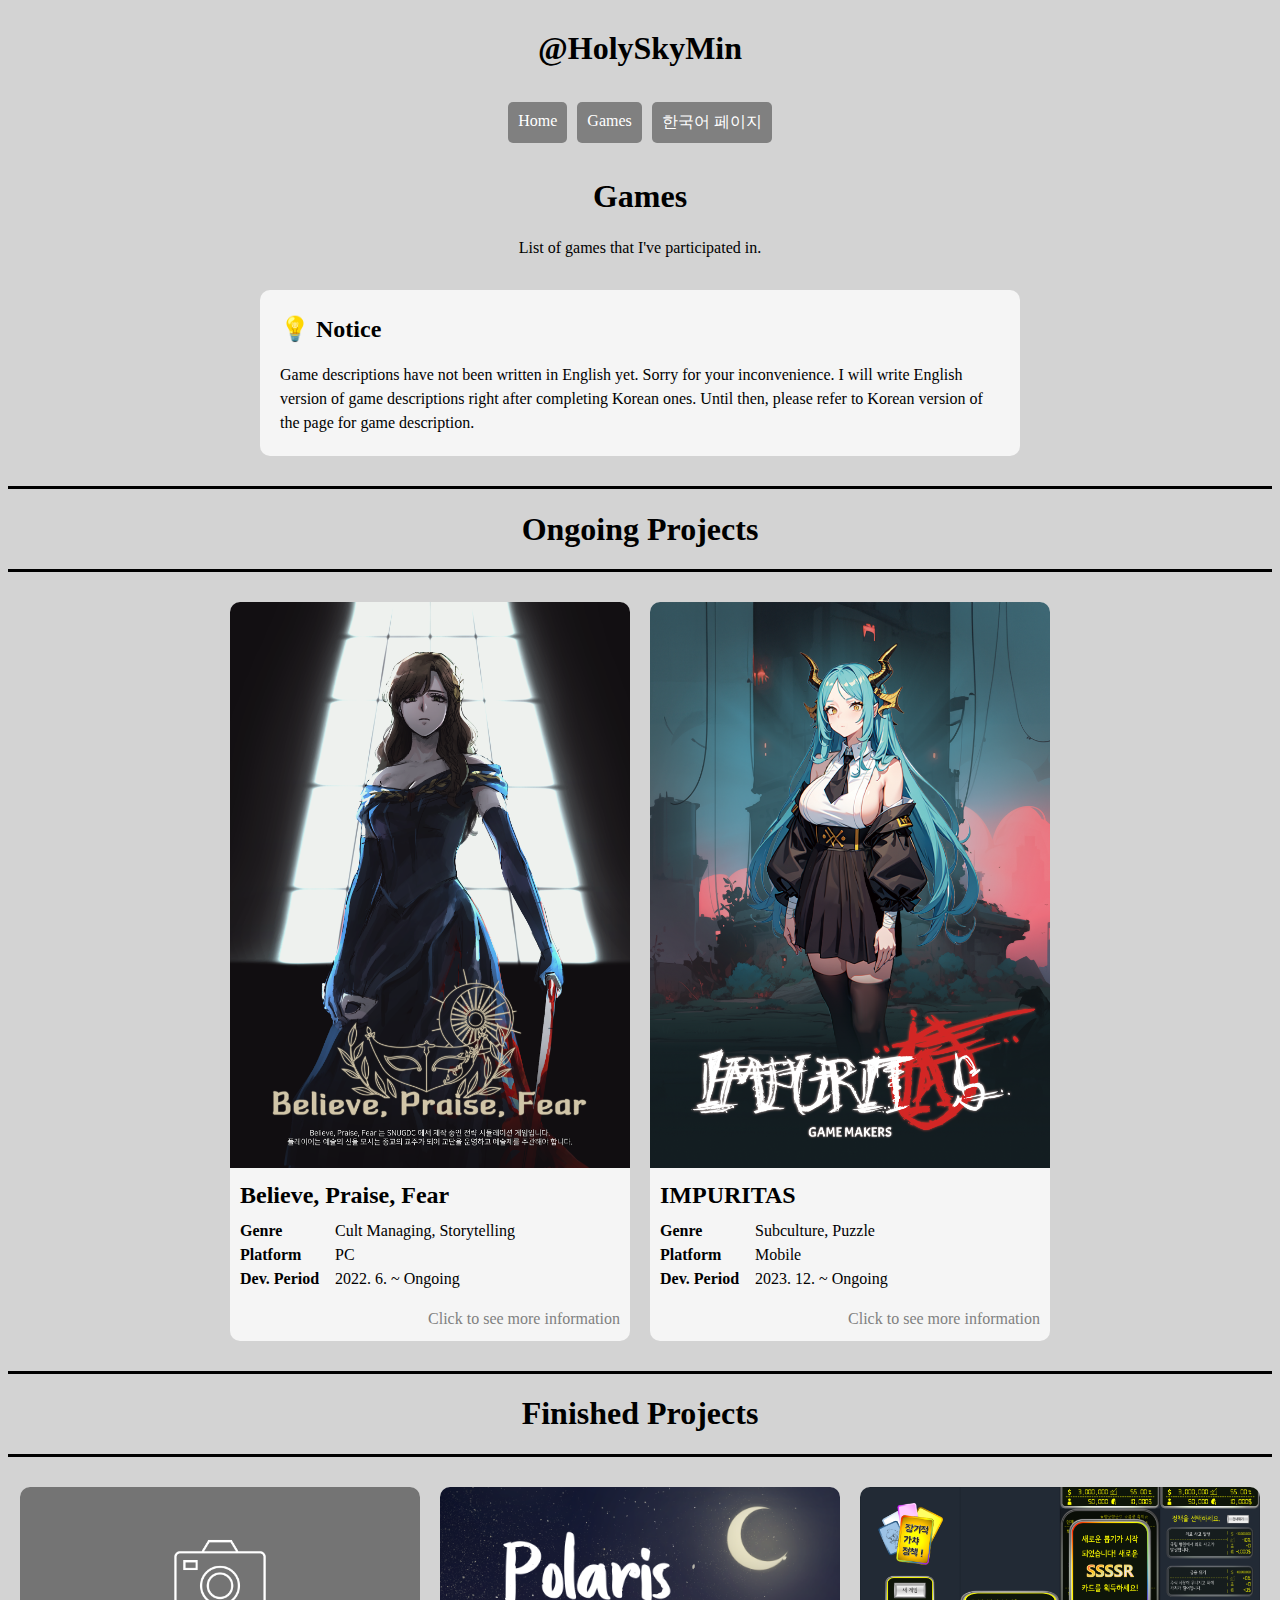
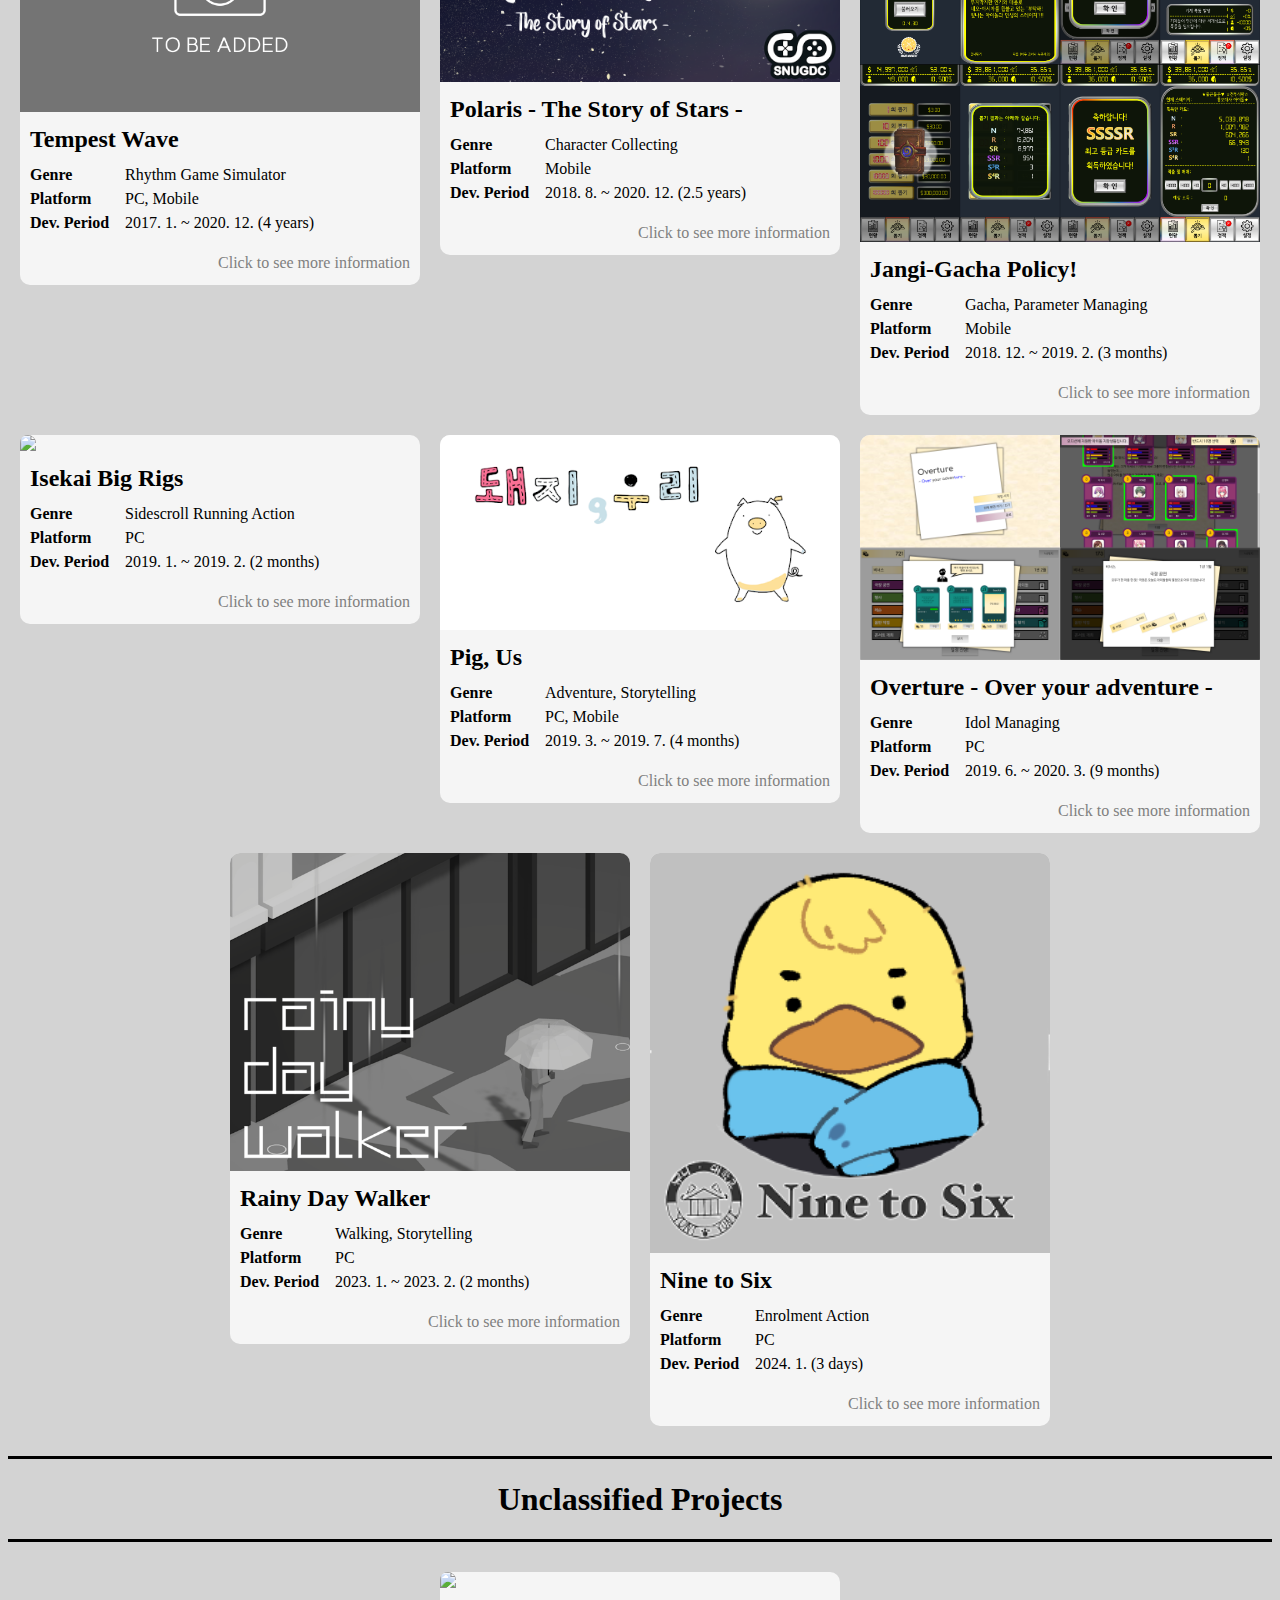
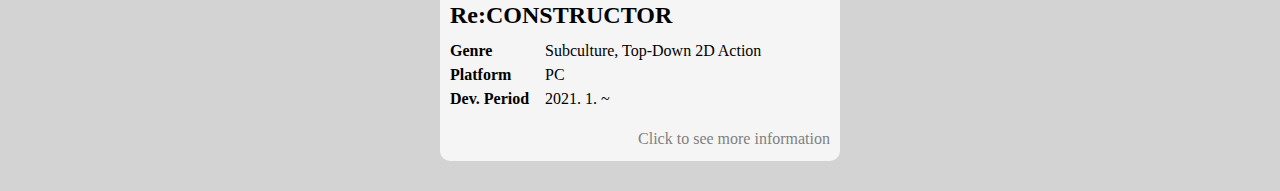
==== commit e5af1350: "Add basic information for Polaris, RainyDay" ====
--- a/games/index.html
+++ b/games/index.html
@@ -203,7 +203,7 @@
             </a>
             <!-- RainyDay -->
             <a href="desc?game=RainyDay" class="card_item">
-                <img class="card_item_img" src="/assets/images/RainyDay_image.png" width="100%"/>
+                <img class="card_item_img" src="/assets/images/RainyDay_banner.png" width="100%"/>
                 <div style="padding:10px;">
                     <h2 class="card_item_title">Rainy Day Walker</h2>
                     <div style="display:flex;">
